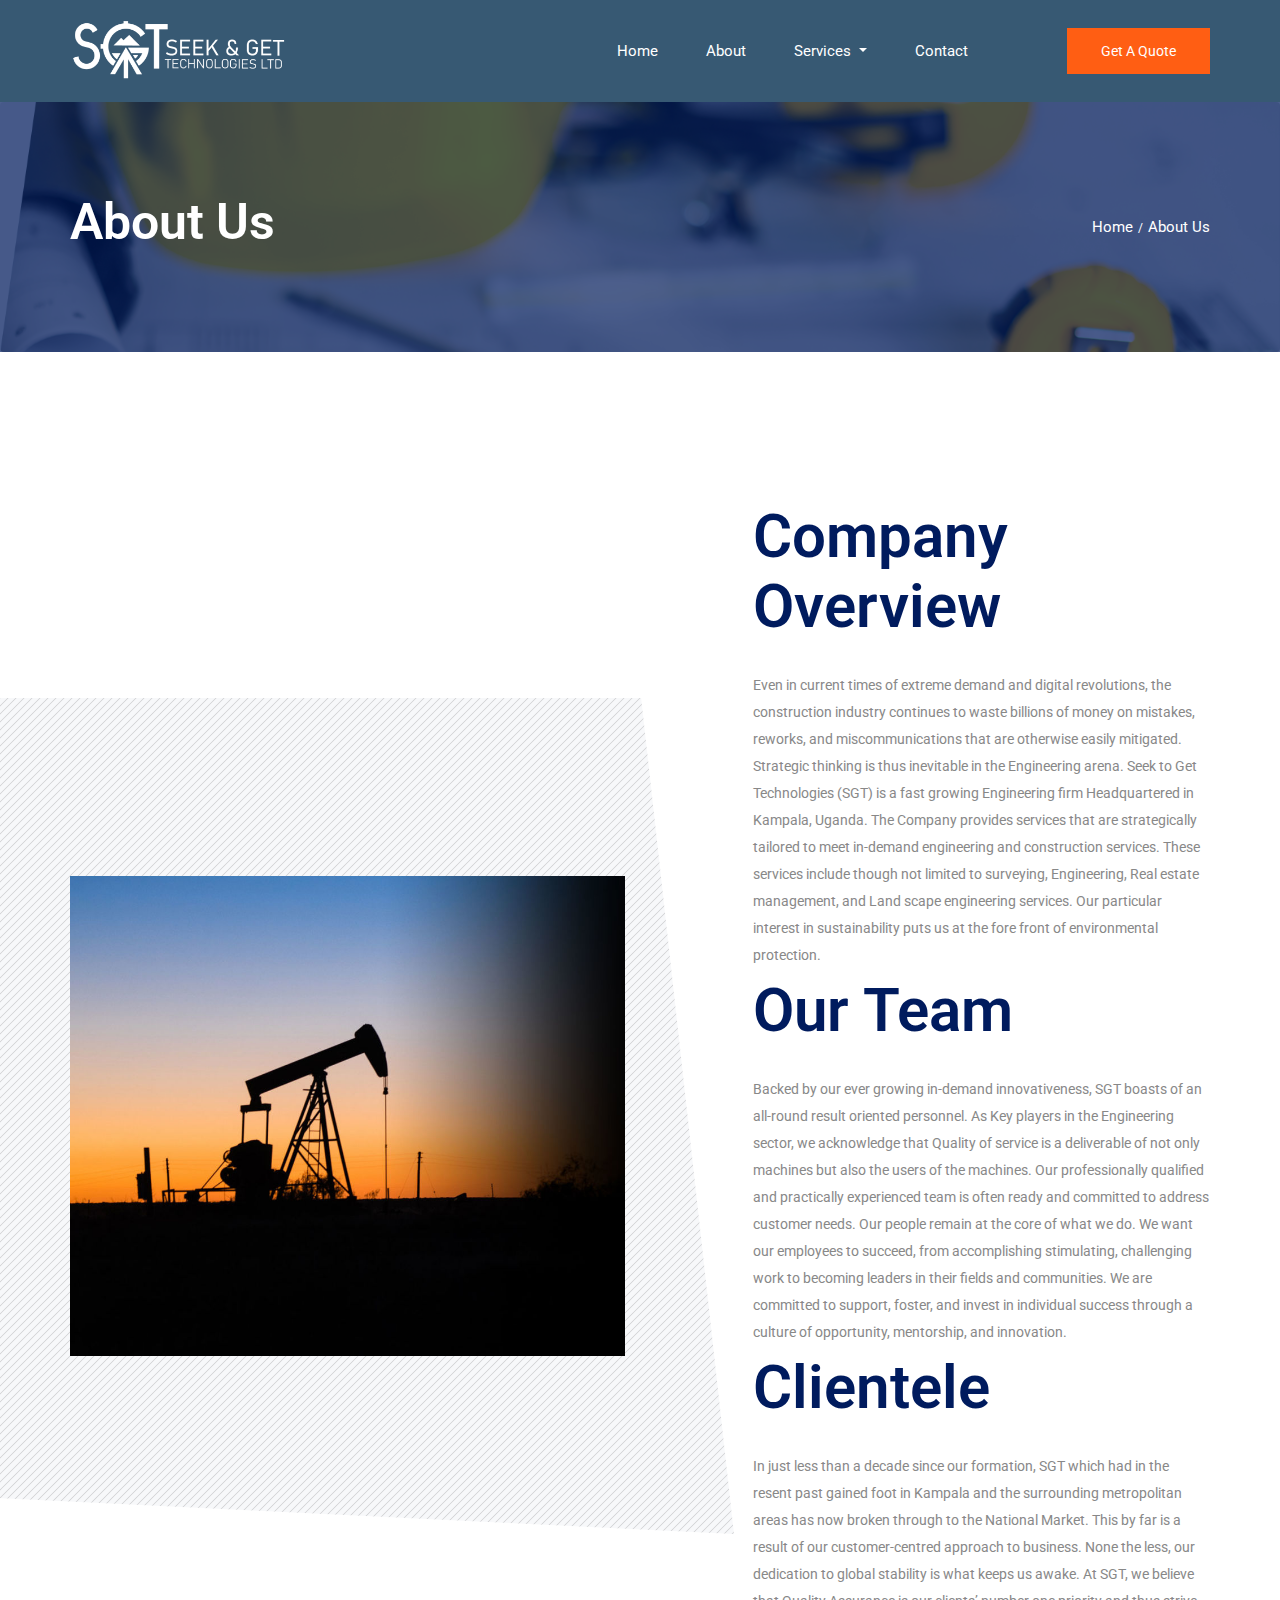
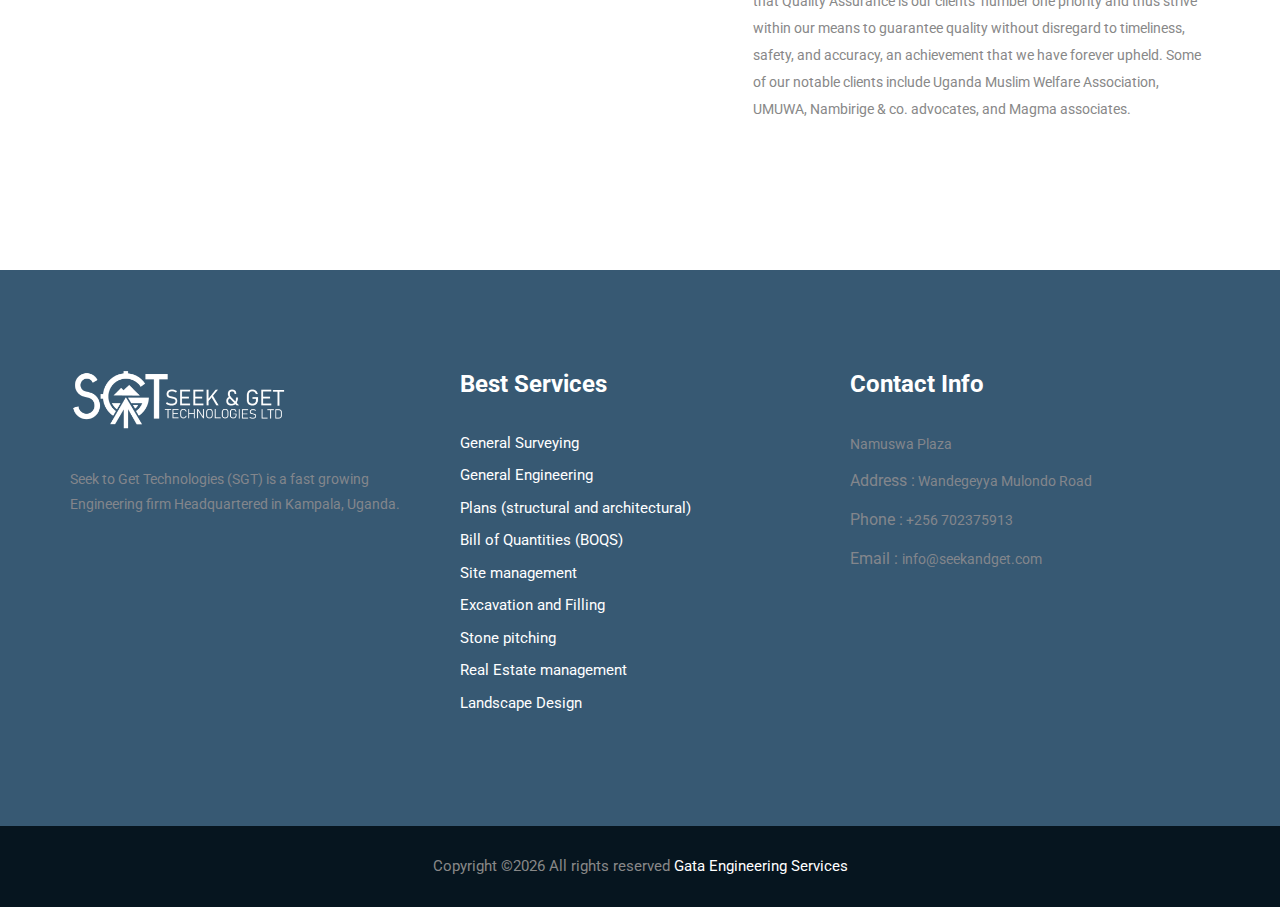
==== about.html @ b6f28614 "create sgt site" ====
<!doctype html>
<html lang="en">

<head>
    <!-- Required meta tags -->
    <meta charset="utf-8">
    <meta name="viewport" content="width=device-width, initial-scale=1, shrink-to-fit=no">
    <title>sgt</title>
    <link rel="icon" href="img/favicon.png">
    <!-- Bootstrap CSS -->
    <link rel="stylesheet" href="css/bootstrap.min.css">
    <!-- animate CSS -->
    <link rel="stylesheet" href="css/animate.css">
    <!-- owl carousel CSS -->
    <link rel="stylesheet" href="css/owl.carousel.min.css">
    <!-- themify CSS -->
    <link rel="stylesheet" href="css/themify-icons.css">
    <!-- flaticon CSS -->
    <link rel="stylesheet" href="css/flaticon.css">
    <!-- font awesome CSS -->
    <link rel="stylesheet" href="css/magnific-popup.css">
    <!-- swiper CSS -->
    <link rel="stylesheet" href="css/slick.css">
    <!-- style CSS -->
    <link rel="stylesheet" href="css/style.css">
    <link rel="stylesheet" href="css/custom.css">
</head>

<body>
     <!--::header part start::-->
     <header class="main_menu home_menu themecolor">
        <div class="container">
            <div class="row align-items-center">
                <div class="col-lg-12">
                    <nav class="navbar navbar-expand-lg navbar-light">
                        <a class="navbar-brand" href="index.html"> <img src="img/logo.png" alt="logo"> </a>
                        <button class="navbar-toggler" type="button" data-toggle="collapse"
                            data-target="#navbarSupportedContent" aria-controls="navbarSupportedContent"
                            aria-expanded="false" aria-label="Toggle navigation">
                            <span class="ti-menu"></span>
                        </button>

                        <div class="collapse navbar-collapse main-menu-item justify-content-end"
                            id="navbarSupportedContent">
                            <ul class="navbar-nav align-items-center">
                                <li class="nav-item">
                                    <a class="nav-link" href="index.html">Home</a>
                                </li>
                                <li class="nav-item">
                                    <a class="nav-link" href="about.html">About</a>
                                </li>
                                <!-- <li class="nav-item">
                                    <a class="nav-link" href="services.html">services</a>
                                </li> 
                                <li class="nav-item">
                                    <a class="nav-link" href="blog.html">Blog</a>
                                </li> -->
                                <li class="nav-item dropdown">
                                    <a class="nav-link dropdown-toggle" href="#" id="navbarDropdown" role="button" data-toggle="dropdown" aria-haspopup="true" aria-expanded="false">
                                        Services
                                    </a>
                                    <div class="dropdown-menu" aria-labelledby="navbarDropdown">
                                        <a class="dropdown-item" href="#">Surveying</a>
                                        <a class="dropdown-item" href="#">Engineering</a>
                                        <a class="dropdown-item" href="#">Plans</a>
                                        <a class="dropdown-item" href="#">Bill Of Quantities</a>
                                        <a class="dropdown-item" href="#">construction</a>
                                    </div>
                                </li>
                                <li class="nav-item">
                                    <a class="nav-link" href="contact.html">Contact</a>
                                </li>
                                <li class="d-none d-lg-block">
                                    <a class="btn_1" href="contact.html">Get a Quote</a>
                                </li>
                            </ul>
                        </div>
                    </nav>
                </div>
            </div>
        </div>
    </header>
    <!-- Header part end-->

    <!-- breadcrumb start-->
    <section class="breadcrumb breadcrumb_bg align-items-center">
        <div class="container">
            <div class="row align-items-center justify-content-between">
                <div class="col-sm-6">
                    <div class="breadcrumb_tittle text-left">
                        <h2>About Us</h2>
                    </div>
                </div>
                <div class="col-sm-6">
                    <div class="breadcrumb_content text-right">
                        <p>Home<span>/</span>About Us</p>
                    </div>
                </div>
            </div>
        </div>
    </section>
    <!-- breadcrumb start-->

    <!-- about us start-->
    <section class="about_part section_padding">
        <div class="container">
            <div class="row align-items-center justify-content-between">
                <div class="col-md-6 col-lg-6">
                    <div class="about_div_img" style="background-image: url(img/about-page-img.jpg);">
                        <!-- <img src="img/about_part_img.png" alt=""> -->
                    </div>
                </div>
                <div class="col-md-6 col-lg-5">
                    <div class="about_part_text">
                        <h2>Company Overview</h2>
                        <p>
                            Even in current times of extreme demand and digital revolutions, the construction industry continues to waste billions 
                            of money on mistakes, reworks, and miscommunications that are otherwise easily mitigated. Strategic thinking is thus inevitable in the Engineering arena. 
                    Seek to Get Technologies (SGT) is a fast growing Engineering 
                     firm Headquartered in Kampala, Uganda. The Company provides services that are strategically tailored to meet in-demand engineering and construction services. These services include though not limited to surveying, Engineering, Real estate management, and Land scape engineering services. Our particular interest in sustainability puts us at the fore front of environmental protection.

                        </p>
                        <div class="about_part_text">
                            <h2>Our Team </h2>
                            <p>
                                Backed by our ever growing in-demand innovativeness, SGT boasts of an all-round result oriented personnel. As Key players in the Engineering sector, we acknowledge that Quality of service is a deliverable of not only machines but also the users of the machines.  Our professionally qualified and practically experienced team is often ready and committed to address customer needs. 
Our people remain at the core of what we do.
 We want our employees to succeed, 
 from accomplishing stimulating, challenging work to becoming 
 leaders in their fields and communities. We are committed to support, foster, and invest in individual success through a culture of opportunity, mentorship, and innovation.
    
                            </p>
                            <h2>Clientele</h2>
                            <p>
                                In just less than a decade since our formation, 
                                SGT which had in the resent past gained foot in 
                                Kampala and the surrounding metropolitan  
                                 areas has now broken through to the National Market. This by far is a result of our customer-centred approach to business. None the less, our dedication to global stability is what keeps us awake. At SGT, we believe that Quality Assurance is our clients’ number one priority and thus strive within our means to guarantee quality without disregard to timeliness, safety, and accuracy, an achievement that we have forever upheld. Some of our notable clients include Uganda Muslim Welfare Association, UMUWA, Nambirige & co. advocates, and Magma associates. 
                            </p>
                            
                    </div>
                </div>
            </div>
        </div>
    </section>
    <!-- about us part end-->

    
    <!-- footer part start-->
    <footer class="footer-area themecolor">
        <div class="container">
            <div class="row justify-content-between">
                <div class="col-sm-6 col-md-4 col-xl-4">
                    <div class="single-footer-widget footer_1">
                        <a href="index.html"> <img src="img/logo.png" alt=""> </a>
                        <p>
                            Seek to Get Technologies (SGT) is a fast growing Engineering firm Headquartered in Kampala, Uganda.
                        </p>
                    </div>
                </div>
                <div class="col-xl-4 col-sm-6 col-md-4">
                    <div class="single-footer-widget footer_2">
                        <h4>Best Services</h4>
                        <div class="contact_info">
                            <ul>
                                <li>
                                    <a href="#">General Surveying</a>
                                </li>
                                <li>
                                    <a href="#">General Engineering</a>
                                </li>
                                <li>
                                    <a href="#">Plans (structural and architectural) </a>
                                </li>
                                <li>
                                    <a href="#">Bill of Quantities (BOQS)</a>
                                </li>
                                <li>
                                    <a href="#">Site management</a>
                                </li>
                                <li>
                                    <a href="#">Excavation and Filling</a>
                                </li>
                                <li>
                                    <a href="#">Stone pitching</a>
                                </li>
                                <li>
                                    <a href="#">Real Estate management</a>
                                </li>
                                <li>
                                    <a href="#">Landscape Design</a>
                                </li>
                            </ul>
                        </div>
                    </div>
                </div>
                <!-- <div class="col-xl-3 col-sm-6 col-md-4">
                    <div class="single-footer-widget footer_2">
                        <h4>Our Gallery</h4>
                        <div class="footer_img">
                            <a href="#"><img src="img/footer_img/footer_1.png" alt=""></a>
                            <a href="#"><img src="img/footer_img/footer_2.png" alt=""></a>
                            <a href="#"><img src="img/footer_img/footer_3.png" alt=""></a>
                            <a href="#"><img src="img/footer_img/footer_4.png" alt=""></a>
                            <a href="#"><img src="img/footer_img/footer_5.png" alt=""></a>
                            <a href="#"><img src="img/footer_img/footer_6.png" alt=""></a>
                            <a href="#"><img src="img/footer_img/footer_7.png" alt=""></a>
                            <a href="#"><img src="img/footer_img/footer_8.png" alt=""></a>
                        </div>
                    </div> -->
                <!-- </div> -->
                <div class="col-xl-4 col-sm-6 col-md-4">
                    <div class="single-footer-widget footer_2">
                        <h4>Contact info</h4>
                        <div class="contact_info"> 
                            <p>Namuswa Plaza</p>
                            <p><span> Address :</span> Wandegeyya Mulondo Road </p>
                            <p><span> Phone :</span> +256 702375913</p>
                            <p><span> Email : </span>info@seekandget.com </p>
                        </div>
                    </div>
                </div>
            </div>

        </div>
        <div class="container-fluid">
            <div class="row">
                <div class="col-lg-12">
                    <div class="copyright_part_text text-center">
                        <div class="row">
                            <div class="col-lg-12">
                                <p class="footer-text m-0"><!-- Link back to Colorlib can't be removed. Template is licensed under CC BY 3.0. -->
<!-- Copyright &copy;<script>document.write(new Date().getFullYear());</script> All rights reserved | This template is made with <i class="ti-heart" aria-hidden="true"></i> by <a href="https://colorlib.com" target="_blank">Colorlib</a> -->
Copyright &copy;<script>document.write(new Date().getFullYear());</script> All rights reserved  <a href="#" target="_blank">Gata Engineering Services</a>
                            </div>
                        </div>
                    </div>
                </div>
            </div>
        </div>
    </footer>
    <!-- footer part end-->
    <!-- jquery plugins here-->
    <script src="js/jquery-1.12.1.min.js"></script>
    <!-- popper js -->
    <script src="js/popper.min.js"></script>
    <!-- bootstrap js -->
    <script src="js/bootstrap.min.js"></script>
    <!-- easing js -->
    <script src="js/jquery.magnific-popup.js"></script>
    <!-- swiper js -->
    <script src="js/swiper.min.js"></script>
    <!-- isotope js -->
    <script src="js/isotope.pkgd.min.js"></script>
    <!-- particles js -->
    <script src="js/owl.carousel.min.js"></script>
    <script src="js/jquery.nice-select.min.js"></script>
    <!-- swiper js -->
    <script src="js/slick.min.js"></script>
    <script src="js/jquery.counterup.min.js"></script>
    <script src="js/waypoints.min.js"></script>
    <!-- custom js -->
    <script src="js/custom.js"></script>
</body>

</html>
---- css/themify-icons.css ----
@font-face {
	font-family: 'themify';
	src:url('../fonts/themify.eot?-fvbane');
	src:url('../fonts/themify.eot?#iefix-fvbane') format('embedded-opentype'),
		url('../fonts/themify.woff?-fvbane') format('woff'),
		url('../fonts/themify.ttf?-fvbane') format('truetype'),
		url('../fonts/themify.svg?-fvbane#themify') format('svg');
	font-weight: normal;
	font-style: normal;
}

[class^="ti-"], [class*=" ti-"] {
	font-family: 'themify';
	speak: none;
	font-style: normal;
	font-weight: normal;
	font-variant: normal;
	text-transform: none;
	line-height: 1;

	/* Better Font Rendering =========== */
	-webkit-font-smoothing: antialiased;
	-moz-osx-font-smoothing: grayscale;
}

.ti-wand:before {
	content: "\e600";
}
.ti-volume:before {
	content: "\e601";
}
.ti-user:before {
	content: "\e602";
}
.ti-unlock:before {
	content: "\e603";
}
.ti-unlink:before {
	content: "\e604";
}
.ti-trash:before {
	content: "\e605";
}
.ti-thought:before {
	content: "\e606";
}
.ti-target:before {
	content: "\e607";
}
.ti-tag:before {
	content: "\e608";
}
.ti-tablet:before {
	content: "\e609";
}
.ti-star:before {
	content: "\e60a";
}
.ti-spray:before {
	content: "\e60b";
}
.ti-signal:before {
	content: "\e60c";
}
.ti-shopping-cart:before {
	content: "\e60d";
}
.ti-shopping-cart-full:before {
	content: "\e60e";
}
.ti-settings:before {
	content: "\e60f";
}
.ti-search:before {
	content: "\e610";
}
.ti-zoom-in:before {
	content: "\e611";
}
.ti-zoom-out:before {
	content: "\e612";
}
.ti-cut:before {
	content: "\e613";
}
.ti-ruler:before {
	content: "\e614";
}
.ti-ruler-pencil:before {
	content: "\e615";
}
.ti-ruler-alt:before {
	content: "\e616";
}
.ti-bookmark:before {
	content: "\e617";
}
.ti-bookmark-alt:before {
	content: "\e618";
}
.ti-reload:before {
	content: "\e619";
}
.ti-plus:before {
	content: "\e61a";
}
.ti-pin:before {
	content: "\e61b";
}
.ti-pencil:before {
	content: "\e61c";
}
.ti-pencil-alt:before {
	content: "\e61d";
}
.ti-paint-roller:before {
	content: "\e61e";
}
.ti-paint-bucket:before {
	content: "\e61f";
}
.ti-na:before {
	content: "\e620";
}
.ti-mobile:before {
	content: "\e621";
}
.ti-minus:before {
	content: "\e622";
}
.ti-medall:before {
	content: "\e623";
}
.ti-medall-alt:before {
	content: "\e624";
}
.ti-marker:before {
	content: "\e625";
}
.ti-marker-alt:before {
	content: "\e626";
}
.ti-arrow-up:before {
	content: "\e627";
}
.ti-arrow-right:before {
	content: "\e628";
}
.ti-arrow-left:before {
	content: "\e629";
}
.ti-arrow-down:before {
	content: "\e62a";
}
.ti-lock:before {
	content: "\e62b";
}
.ti-location-arrow:before {
	content: "\e62c";
}
.ti-link:before {
	content: "\e62d";
}
.ti-layout:before {
	content: "\e62e";
}
.ti-layers:before {
	content: "\e62f";
}
.ti-layers-alt:before {
	content: "\e630";
}
.ti-key:before {
	content: "\e631";
}
.ti-import:before {
	content: "\e632";
}
.ti-image:before {
	content: "\e633";
}
.ti-heart:before {
	content: "\e634";
}
.ti-heart-broken:before {
	content: "\e635";
}
.ti-hand-stop:before {
	content: "\e636";
}
.ti-hand-open:before {
	content: "\e637";
}
.ti-hand-drag:before {
	content: "\e638";
}
.ti-folder:before {
	content: "\e639";
}
.ti-flag:before {
	content: "\e63a";
}
.ti-flag-alt:before {
	content: "\e63b";
}
.ti-flag-alt-2:before {
	content: "\e63c";
}
.ti-eye:before {
	content: "\e63d";
}
.ti-export:before {
	content: "\e63e";
}
.ti-exchange-vertical:before {
	content: "\e63f";
}
.ti-desktop:before {
	content: "\e640";
}
.ti-cup:before {
	content: "\e641";
}
.ti-crown:before {
	content: "\e642";
}
.ti-comments:before {
	content: "\e643";
}
.ti-comment:before {
	content: "\e644";
}
.ti-comment-alt:before {
	content: "\e645";
}
.ti-close:before {
	content: "\e646";
}
.ti-clip:before {
	content: "\e647";
}
.ti-angle-up:before {
	content: "\e648";
}
.ti-angle-right:before {
	content: "\e649";
}
.ti-angle-left:before {
	content: "\e64a";
}
.ti-angle-down:before {
	content: "\e64b";
}
.ti-check:before {
	content: "\e64c";
}
.ti-check-box:before {
	content: "\e64d";
}
.ti-camera:before {
	content: "\e64e";
}
.ti-announcement:before {
	content: "\e64f";
}
.ti-brush:before {
	content: "\e650";
}
.ti-briefcase:before {
	content: "\e651";
}
.ti-bolt:before {
	content: "\e652";
}
.ti-bolt-alt:before {
	content: "\e653";
}
.ti-blackboard:before {
	content: "\e654";
}
.ti-bag:before {
	content: "\e655";
}
.ti-move:before {
	content: "\e656";
}
.ti-arrows-vertical:before {
	content: "\e657";
}
.ti-arrows-horizontal:before {
	content: "\e658";
}
.ti-fullscreen:before {
	content: "\e659";
}
.ti-arrow-top-right:before {
	content: "\e65a";
}
.ti-arrow-top-left:before {
	content: "\e65b";
}
.ti-arrow-circle-up:before {
	content: "\e65c";
}
.ti-arrow-circle-right:before {
	content: "\e65d";
}
.ti-arrow-circle-left:before {
	content: "\e65e";
}
.ti-arrow-circle-down:before {
	content: "\e65f";
}
.ti-angle-double-up:before {
	content: "\e660";
}
.ti-angle-double-right:before {
	content: "\e661";
}
.ti-angle-double-left:before {
	content: "\e662";
}
.ti-angle-double-down:before {
	content: "\e663";
}
.ti-zip:before {
	content: "\e664";
}
.ti-world:before {
	content: "\e665";
}
.ti-wheelchair:before {
	content: "\e666";
}
.ti-view-list:before {
	content: "\e667";
}
.ti-view-list-alt:before {
	content: "\e668";
}
.ti-view-grid:before {
	content: "\e669";
}
.ti-uppercase:before {
	content: "\e66a";
}
.ti-upload:before {
	content: "\e66b";
}
.ti-underline:before {
	content: "\e66c";
}
.ti-truck:before {
	content: "\e66d";
}
.ti-timer:before {
	content: "\e66e";
}
.ti-ticket:before {
	content: "\e66f";
}
.ti-thumb-up:before {
	content: "\e670";
}
.ti-thumb-down:before {
	content: "\e671";
}
.ti-text:before {
	content: "\e672";
}
.ti-stats-up:before {
	content: "\e673";
}
.ti-stats-down:before {
	content: "\e674";
}
.ti-split-v:before {
	content: "\e675";
}
.ti-split-h:before {
	content: "\e676";
}
.ti-smallcap:before {
	content: "\e677";
}
.ti-shine:before {
	content: "\e678";
}
.ti-shift-right:before {
	content: "\e679";
}
.ti-shift-left:before {
	content: "\e67a";
}
.ti-shield:before {
	content: "\e67b";
}
.ti-notepad:before {
	content: "\e67c";
}
.ti-server:before {
	content: "\e67d";
}
.ti-quote-right:before {
	content: "\e67e";
}
.ti-quote-left:before {
	content: "\e67f";
}
.ti-pulse:before {
	content: "\e680";
}
.ti-printer:before {
	content: "\e681";
}
.ti-power-off:before {
	content: "\e682";
}
.ti-plug:before {
	content: "\e683";
}
.ti-pie-chart:before {
	content: "\e684";
}
.ti-paragraph:before {
	content: "\e685";
}
.ti-panel:before {
	content: "\e686";
}
.ti-package:before {
	content: "\e687";
}
.ti-music:before {
	content: "\e688";
}
.ti-music-alt:before {
	content: "\e689";
}
.ti-mouse:before {
	content: "\e68a";
}
.ti-mouse-alt:before {
	content: "\e68b";
}
.ti-money:before {
	content: "\e68c";
}
.ti-microphone:before {
	content: "\e68d";
}
.ti-menu:before {
	content: "\e68e";
}
.ti-menu-alt:before {
	content: "\e68f";
}
.ti-map:before {
	content: "\e690";
}
.ti-map-alt:before {
	content: "\e691";
}
.ti-loop:before {
	content: "\e692";
}
.ti-location-pin:before {
	content: "\e693";
}
.ti-list:before {
	content: "\e694";
}
.ti-light-bulb:before {
	content: "\e695";
}
.ti-Italic:before {
	content: "\e696";
}
.ti-info:before {
	content: "\e697";
}
.ti-infinite:before {
	content: "\e698";
}
.ti-id-badge:before {
	content: "\e699";
}
.ti-hummer:before {
	content: "\e69a";
}
.ti-home:before {
	content: "\e69b";
}
.ti-help:before {
	content: "\e69c";
}
.ti-headphone:before {
	content: "\e69d";
}
.ti-harddrives:before {
	content: "\e69e";
}
.ti-harddrive:before {
	content: "\e69f";
}
.ti-gift:before {
	content: "\e6a0";
}
.ti-game:before {
	content: "\e6a1";
}
.ti-filter:before {
	content: "\e6a2";
}
.ti-files:before {
	content: "\e6a3";
}
.ti-file:before {
	content: "\e6a4";
}
.ti-eraser:before {
	content: "\e6a5";
}
.ti-envelope:before {
	content: "\e6a6";
}
.ti-download:before {
	content: "\e6a7";
}
.ti-direction:before {
	content: "\e6a8";
}
.ti-direction-alt:before {
	content: "\e6a9";
}
.ti-dashboard:before {
	content: "\e6aa";
}
.ti-control-stop:before {
	content: "\e6ab";
}
.ti-control-shuffle:before {
	content: "\e6ac";
}
.ti-control-play:before {
	content: "\e6ad";
}
.ti-control-pause:before {
	content: "\e6ae";
}
.ti-control-forward:before {
	content: "\e6af";
}
.ti-control-backward:before {
	content: "\e6b0";
}
.ti-cloud:before {
	content: "\e6b1";
}
.ti-cloud-up:before {
	content: "\e6b2";
}
.ti-cloud-down:before {
	content: "\e6b3";
}
.ti-clipboard:before {
	content: "\e6b4";
}
.ti-car:before {
	content: "\e6b5";
}
.ti-calendar:before {
	content: "\e6b6";
}
.ti-book:before {
	content: "\e6b7";
}
.ti-bell:before {
	content: "\e6b8";
}
.ti-basketball:before {
	content: "\e6b9";
}
.ti-bar-chart:before {
	content: "\e6ba";
}
.ti-bar-chart-alt:before {
	content: "\e6bb";
}
.ti-back-right:before {
	content: "\e6bc";
}
.ti-back-left:before {
	content: "\e6bd";
}
.ti-arrows-corner:before {
	content: "\e6be";
}
.ti-archive:before {
	content: "\e6bf";
}
.ti-anchor:before {
	content: "\e6c0";
}
.ti-align-right:before {
	content: "\e6c1";
}
.ti-align-left:before {
	content: "\e6c2";
}
.ti-align-justify:before {
	content: "\e6c3";
}
.ti-align-center:before {
	content: "\e6c4";
}
.ti-alert:before {
	content: "\e6c5";
}
.ti-alarm-clock:before {
	content: "\e6c6";
}
.ti-agenda:before {
	content: "\e6c7";
}
.ti-write:before {
	content: "\e6c8";
}
.ti-window:before {
	content: "\e6c9";
}
.ti-widgetized:before {
	content: "\e6ca";
}
.ti-widget:before {
	content: "\e6cb";
}
.ti-widget-alt:before {
	content: "\e6cc";
}
.ti-wallet:before {
	content: "\e6cd";
}
.ti-video-clapper:before {
	content: "\e6ce";
}
.ti-video-camera:before {
	content: "\e6cf";
}
.ti-vector:before {
	content: "\e6d0";
}
.ti-themify-logo:before {
	content: "\e6d1";
}
.ti-themify-favicon:before {
	content: "\e6d2";
}
.ti-themify-favicon-alt:before {
	content: "\e6d3";
}
.ti-support:before {
	content: "\e6d4";
}
.ti-stamp:before {
	content: "\e6d5";
}
.ti-split-v-alt:before {
	content: "\e6d6";
}
.ti-slice:before {
	content: "\e6d7";
}
.ti-shortcode:before {
	content: "\e6d8";
}
.ti-shift-right-alt:before {
	content: "\e6d9";
}
.ti-shift-left-alt:before {
	content: "\e6da";
}
.ti-ruler-alt-2:before {
	content: "\e6db";
}
.ti-receipt:before {
	content: "\e6dc";
}
.ti-pin2:before {
	content: "\e6dd";
}
.ti-pin-alt:before {
	content: "\e6de";
}
.ti-pencil-alt2:before {
	content: "\e6df";
}
.ti-palette:before {
	content: "\e6e0";
}
.ti-more:before {
	content: "\e6e1";
}
.ti-more-alt:before {
	content: "\e6e2";
}
.ti-microphone-alt:before {
	content: "\e6e3";
}
.ti-magnet:before {
	content: "\e6e4";
}
.ti-line-double:before {
	content: "\e6e5";
}
.ti-line-dotted:before {
	content: "\e6e6";
}
.ti-line-dashed:before {
	content: "\e6e7";
}
.ti-layout-width-full:before {
	content: "\e6e8";
}
.ti-layout-width-default:before {
	content: "\e6e9";
}
.ti-layout-width-default-alt:before {
	content: "\e6ea";
}
.ti-layout-tab:before {
	content: "\e6eb";
}
.ti-layout-tab-window:before {
	content: "\e6ec";
}
.ti-layout-tab-v:before {
	content: "\e6ed";
}
.ti-layout-tab-min:before {
	content: "\e6ee";
}
.ti-layout-slider:before {
	content: "\e6ef";
}
.ti-layout-slider-alt:before {
	content: "\e6f0";
}
.ti-layout-sidebar-right:before {
	content: "\e6f1";
}
.ti-layout-sidebar-none:before {
	content: "\e6f2";
}
.ti-layout-sidebar-left:before {
	content: "\e6f3";
}
.ti-layout-placeholder:before {
	content: "\e6f4";
}
.ti-layout-menu:before {
	content: "\e6f5";
}
.ti-layout-menu-v:before {
	content: "\e6f6";
}
.ti-layout-menu-separated:before {
	content: "\e6f7";
}
.ti-layout-menu-full:before {
	content: "\e6f8";
}
.ti-layout-media-right-alt:before {
	content: "\e6f9";
}
.ti-layout-media-right:before {
	content: "\e6fa";
}
.ti-layout-media-overlay:before {
	content: "\e6fb";
}
.ti-layout-media-overlay-alt:before {
	content: "\e6fc";
}
.ti-layout-media-overlay-alt-2:before {
	content: "\e6fd";
}
.ti-layout-media-left-alt:before {
	content: "\e6fe";
}
.ti-layout-media-left:before {
	content: "\e6ff";
}
.ti-layout-media-center-alt:before {
	content: "\e700";
}
.ti-layout-media-center:before {
	content: "\e701";
}
.ti-layout-list-thumb:before {
	content: "\e702";
}
.ti-layout-list-thumb-alt:before {
	content: "\e703";
}
.ti-layout-list-post:before {
	content: "\e704";
}
.ti-layout-list-large-image:before {
	content: "\e705";
}
.ti-layout-line-solid:before {
	content: "\e706";
}
.ti-layout-grid4:before {
	content: "\e707";
}
.ti-layout-grid3:before {
	content: "\e708";
}
.ti-layout-grid2:before {
	content: "\e709";
}
.ti-layout-grid2-thumb:before {
	content: "\e70a";
}
.ti-layout-cta-right:before {
	content: "\e70b";
}
.ti-layout-cta-left:before {
	content: "\e70c";
}
.ti-layout-cta-center:before {
	content: "\e70d";
}
.ti-layout-cta-btn-right:before {
	content: "\e70e";
}
.ti-layout-cta-btn-left:before {
	content: "\e70f";
}
.ti-layout-column4:before {
	content: "\e710";
}
.ti-layout-column3:before {
	content: "\e711";
}
.ti-layout-column2:before {
	content: "\e712";
}
.ti-layout-accordion-separated:before {
	content: "\e713";
}
.ti-layout-accordion-merged:before {
	content: "\e714";
}
.ti-layout-accordion-list:before {
	content: "\e715";
}
.ti-ink-pen:before {
	content: "\e716";
}
.ti-info-alt:before {
	content: "\e717";
}
.ti-help-alt:before {
	content: "\e718";
}
.ti-headphone-alt:before {
	content: "\e719";
}
.ti-hand-point-up:before {
	content: "\e71a";
}
.ti-hand-point-right:before {
	content: "\e71b";
}
.ti-hand-point-left:before {
	content: "\e71c";
}
.ti-hand-point-down:before {
	content: "\e71d";
}
.ti-gallery:before {
	content: "\e71e";
}
.ti-face-smile:before {
	content: "\e71f";
}
.ti-face-sad:before {
	content: "\e720";
}
.ti-credit-card:before {
	content: "\e721";
}
.ti-control-skip-forward:before {
	content: "\e722";
}
.ti-control-skip-backward:before {
	content: "\e723";
}
.ti-control-record:before {
	content: "\e724";
}
.ti-control-eject:before {
	content: "\e725";
}
.ti-comments-smiley:before {
	content: "\e726";
}
.ti-brush-alt:before {
	content: "\e727";
}
.ti-youtube:before {
	content: "\e728";
}
.ti-vimeo:before {
	content: "\e729";
}
.ti-twitter:before {
	content: "\e72a";
}
.ti-time:before {
	content: "\e72b";
}
.ti-tumblr:before {
	content: "\e72c";
}
.ti-skype:before {
	content: "\e72d";
}
.ti-share:before {
	content: "\e72e";
}
.ti-share-alt:before {
	content: "\e72f";
}
.ti-rocket:before {
	content: "\e730";
}
.ti-pinterest:before {
	content: "\e731";
}
.ti-new-window:before {
	content: "\e732";
}
.ti-microsoft:before {
	content: "\e733";
}
.ti-list-ol:before {
	content: "\e734";
}
.ti-linkedin:before {
	content: "\e735";
}
.ti-layout-sidebar-2:before {
	content: "\e736";
}
.ti-layout-grid4-alt:before {
	content: "\e737";
}
.ti-layout-grid3-alt:before {
	content: "\e738";
}
.ti-layout-grid2-alt:before {
	content: "\e739";
}
.ti-layout-column4-alt:before {
	content: "\e73a";
}
.ti-layout-column3-alt:before {
	content: "\e73b";
}
.ti-layout-column2-alt:before {
	content: "\e73c";
}
.ti-instagram:before {
	content: "\e73d";
}
.ti-google:before {
	content: "\e73e";
}
.ti-github:before {
	content: "\e73f";
}
.ti-flickr:before {
	content: "\e740";
}
.ti-facebook:before {
	content: "\e741";
}
.ti-dropbox:before {
	content: "\e742";
}
.ti-dribbble:before {
	content: "\e743";
}
.ti-apple:before {
	content: "\e744";
}
.ti-android:before {
	content: "\e745";
}
.ti-save:before {
	content: "\e746";
}
.ti-save-alt:before {
	content: "\e747";
}
.ti-yahoo:before {
	content: "\e748";
}
.ti-wordpress:before {
	content: "\e749";
}
.ti-vimeo-alt:before {
	content: "\e74a";
}
.ti-twitter-alt:before {
	content: "\e74b";
}
.ti-tumblr-alt:before {
	content: "\e74c";
}
.ti-trello:before {
	content: "\e74d";
}
.ti-stack-overflow:before {
	content: "\e74e";
}
.ti-soundcloud:before {
	content: "\e74f";
}
.ti-sharethis:before {
	content: "\e750";
}
.ti-sharethis-alt:before {
	content: "\e751";
}
.ti-reddit:before {
	content: "\e752";
}
.ti-pinterest-alt:before {
	content: "\e753";
}
.ti-microsoft-alt:before {
	content: "\e754";
}
.ti-linux:before {
	content: "\e755";
}
.ti-jsfiddle:before {
	content: "\e756";
}
.ti-joomla:before {
	content: "\e757";
}
.ti-html5:before {
	content: "\e758";
}
.ti-flickr-alt:before {
	content: "\e759";
}
.ti-email:before {
	content: "\e75a";
}
.ti-drupal:before {
	content: "\e75b";
}
.ti-dropbox-alt:before {
	content: "\e75c";
}
.ti-css3:before {
	content: "\e75d";
}
.ti-rss:before {
	content: "\e75e";
}
.ti-rss-alt:before {
	content: "\e75f";
}
---- css/flaticon.css ----
/*
  	Flaticon icon font: Flaticon
  	Creation date: 14/07/2019 12:16
  	*/

@font-face {
  font-family: "Flaticon";
  src: url("../fonts/Flaticon.eot");
  src: url("../fonts/Flaticon.eot?#iefix") format("embedded-opentype"),
       url("../fonts/Flaticon.woff2") format("woff2"),
       url("../fonts/Flaticon.woff") format("woff"),
       url("../fonts/Flaticon.ttf") format("truetype"),
       url("../fonts/Flaticon.svg#Flaticon") format("svg");
  font-weight: normal;
  font-style: normal;
}

@media screen and (-webkit-min-device-pixel-ratio:0) {
  @font-face {
    font-family: "Flaticon";
    src: url("./Flaticon.svg#Flaticon") format("svg");
  }
}

[class^="flaticon-"]:before, [class*=" flaticon-"]:before,
[class^="flaticon-"]:after, [class*=" flaticon-"]:after {   
  font-family: Flaticon;
  font-style: normal;
}

.flaticon-drop:before { content: "\f100"; }
.flaticon-ui:before { content: "\f101"; }
.flaticon-left-arrow:before { content: "\f102"; }
.flaticon-arrow-pointing-to-right:before { content: "\f103"; }
---- css/style.css ----
/**************** extend css start ****************/
@import url("https://fonts.googleapis.com/css?family=Open+Sans:800|Poppins:300,400,500,600,700,800|Roboto:300,400,500");
.btn_2:hover {
  background-image: linear-gradient(to left, #ee390f 0%, #f9b700 51%, #ee390f 100%);
}

/**************** extend css start ****************/
/**************** common css start ****************/
body {
  font-family: "Roboto", sans-serif;
  padding: 0;
  margin: 0;
  font-size: 14px;
}

.message_submit_form:focus {
  outline: none;
}

input:hover, input:focus {
  outline: none !important;
}

.gray_bg {
  background-color: #111010;
}

.section_padding {
  padding: 140px 0px;
}

@media only screen and (min-width: 992px) and (max-width: 1200px) {
  .section_padding {
    padding: 80px 0px;
  }
}

@media only screen and (min-width: 768px) and (max-width: 991px) {
  .section_padding {
    padding: 70px 0px;
  }
}

@media (max-width: 576px) {
  .section_padding {
    padding: 70px 0px;
  }
}

@media only screen and (min-width: 576px) and (max-width: 767px) {
  .section_padding {
    padding: 70px 0px;
  }
}

.single_padding_top {
  padding-top: 140px !important;
}

@media only screen and (min-width: 992px) and (max-width: 1200px) {
  .single_padding_top {
    padding-top: 70px !important;
  }
}

@media only screen and (min-width: 768px) and (max-width: 991px) {
  .single_padding_top {
    padding-top: 70px !important;
  }
}

@media (max-width: 576px) {
  .single_padding_top {
    padding-top: 70px !important;
  }
}

@media only screen and (min-width: 576px) and (max-width: 767px) {
  .single_padding_top {
    padding-top: 80px !important;
  }
}

.padding_top {
  padding-top: 140px;
}

@media only screen and (min-width: 992px) and (max-width: 1200px) {
  .padding_top {
    padding-top: 80px;
  }
}

@media only screen and (min-width: 768px) and (max-width: 991px) {
  .padding_top {
    padding-top: 70px;
  }
}

@media (max-width: 576px) {
  .padding_top {
    padding-top: 70px;
  }
}

@media only screen and (min-width: 576px) and (max-width: 767px) {
  .padding_top {
    padding-top: 70px;
  }
}

.padding_bottom {
  padding-bottom: 140px;
}

@media only screen and (min-width: 992px) and (max-width: 1200px) {
  .padding_bottom {
    padding-bottom: 80px;
  }
}

@media (max-width: 991px) {
  .padding_bottom {
    padding-bottom: 70px;
  }
}

.margin_bottom {
  margin-bottom: 140px;
}

@media only screen and (min-width: 992px) and (max-width: 1200px) {
  .margin_bottom {
    margin-bottom: 80px;
  }
}

@media (max-width: 991px) {
  .margin_bottom {
    margin-bottom: 70px;
  }
}

a {
  text-decoration: none;
  transition: 0.5s;
}

a:hover {
  outline: none;
  text-decoration: none;
}

h1, h2, h3, h4, h5, h6 {
  color: #001b5e;
  font-family: "Roboto", sans-serif;
}

p {
  color: #83868c;
  font-family: "Roboto", sans-serif;
  line-height: 1.929;
  font-size: 14px;
  margin-bottom: 0px;
  color: #888888;
}

h2 {
  font-size: 44px;
  line-height: 28px;
  color: #001b5e;
  font-weight: 600;
  line-height: 1.222;
}

@media (max-width: 576px) {
  h2 {
    font-size: 22px;
    line-height: 25px;
  }
}

@media only screen and (min-width: 576px) and (max-width: 767px) {
  h2 {
    font-size: 24px;
    line-height: 25px;
  }
}

h3 {
  font-size: 24px;
  line-height: 25px;
}

@media (max-width: 576px) {
  h3 {
    font-size: 20px;
  }
}

h5 {
  font-size: 18px;
  line-height: 22px;
}

img {
  max-width: 100%;
}

.banner_div_img {
  height: 30rem;
  width: 100%;
  background-image: url(../img/header-img.jpg);
  background-repeat: no-repeat;
  background-size: cover;
}

@media (max-width: 991px) {
  .banner_div_img {
    height: 15rem;
  }
}

@media only screen and (min-width: 992px) and (max-width: 1200px) {
  .banner_div_img {
    height: 15rem;
  }
}

@media only screen and (min-width: 576px) and (max-width: 767px) {
  .banner_div_img {
    height: 15rem;
  }
}

.about_div_img {
  height: 30rem;
  width: 100%;
  background-image: url(../img/about-img.png);
  background-repeat: no-repeat;
  background-size: cover;
}

@media (max-width: 991px) {
  .about_div_img {
    height: 15rem;
  }
}

@media only screen and (min-width: 992px) and (max-width: 1200px) {
  .about_div_img {
    height: 15rem;
  }
}

@media only screen and (min-width: 576px) and (max-width: 767px) {
  .about_div_img {
    height: 15rem;
  }
}

.exp_div_img {
  height: 30rem;
  width: 100%;
  background-image: url(../img/project_1.jpg);
  background-repeat: no-repeat;
  background-size: cover;
}

@media (max-width: 991px) {
  .exp_div_img {
    height: 15rem;
  }
}

@media only screen and (min-width: 992px) and (max-width: 1200px) {
  .exp_div_img {
    height: 15rem;
  }
}

@media only screen and (min-width: 576px) and (max-width: 767px) {
  .exp_div_img {
    height: 15rem;
  }
}

.project_div1_img {
  height: 15rem;
  width: 100%;
  background-image: url(../img/project_2.jpg);
  background-repeat: no-repeat;
  background-size: cover;
}

.project_div2_img {
  height: 15rem;
  width: 100%;
  background-image: url(../img/project_3.jpg);
  background-repeat: no-repeat;
  background-size: cover;
}

.project_div3_img {
  height: 15rem;
  width: 100%;
  background-image: url(../img/project_1.jpg);
  background-repeat: no-repeat;
  background-size: cover;
}

a:focus, .button:focus, button:focus, .btn:focus {
  text-decoration: none;
  outline: none;
  box-shadow: none;
  transition: 1s;
}

.section_tittle {
  margin-bottom: 80px;
}

@media (max-width: 576px) {
  .section_tittle {
    margin-bottom: 50px;
  }
}

@media only screen and (min-width: 576px) and (max-width: 767px) {
  .section_tittle {
    margin-bottom: 50px;
  }
}

@media only screen and (min-width: 768px) and (max-width: 991px) {
  .section_tittle {
    font-size: 50px;
  }
}

@media only screen and (min-width: 992px) and (max-width: 1200px) {
  .section_tittle {
    margin-bottom: 50px;
  }
}

.section_tittle h2 {
  font-size: 60px;
  color: #001b5e;
  line-height: 70px;
  font-weight: 700;
  text-transform: uppercase;
}

@media (max-width: 576px) {
  .section_tittle h2 {
    font-size: 25px;
    line-height: 35px;
  }
}

@media only screen and (min-width: 576px) and (max-width: 767px) {
  .section_tittle h2 {
    font-size: 25px;
    line-height: 35px;
  }
}

@media only screen and (min-width: 768px) and (max-width: 991px) {
  .section_tittle h2 {
    font-size: 30px;
    line-height: 40px;
  }
}

@media only screen and (min-width: 992px) and (max-width: 1200px) {
  .section_tittle h2 {
    font-size: 35px;
    line-height: 40px;
  }
}

.section_tittle p {
  color: #556172;
  font-weight: 500;
  text-transform: uppercase;
  line-height: 11px;
  margin-bottom: 26px;
}

@media (max-width: 576px) {
  .section_tittle p {
    margin-bottom: 10px;
  }
}

@media only screen and (min-width: 576px) and (max-width: 767px) {
  .section_tittle p {
    margin-bottom: 10px;
  }
}

@media only screen and (min-width: 768px) and (max-width: 991px) {
  .section_tittle p {
    margin-bottom: 10px;
  }
}

@media only screen and (min-width: 992px) and (max-width: 1200px) {
  .section_tittle p {
    margin-bottom: 10px;
  }
}

ul {
  list-style: none;
  margin: 0;
  padding: 0;
}

.mb_110 {
  margin-bottom: 110px;
}

@media (max-width: 576px) {
  .mb_110 {
    margin-bottom: 220px;
  }
}

.mt_130 {
  margin-top: 130px;
}

@media (max-width: 576px) {
  .mt_130 {
    margin-top: 70px;
  }
}

@media only screen and (min-width: 576px) and (max-width: 767px) {
  .mt_130 {
    margin-top: 70px;
  }
}

@media only screen and (min-width: 768px) and (max-width: 991px) {
  .mt_130 {
    margin-top: 70px;
  }
}

@media only screen and (min-width: 992px) and (max-width: 1200px) {
  .mt_130 {
    margin-top: 70px;
  }
}

.mb_130 {
  margin-bottom: 130px;
}

@media (max-width: 576px) {
  .mb_130 {
    margin-bottom: 70px;
  }
}

@media only screen and (min-width: 576px) and (max-width: 767px) {
  .mb_130 {
    margin-bottom: 70px;
  }
}

@media only screen and (min-width: 768px) and (max-width: 991px) {
  .mb_130 {
    margin-bottom: 70px;
  }
}

@media only screen and (min-width: 992px) and (max-width: 1200px) {
  .mb_130 {
    margin-bottom: 70px;
  }
}

.padding_less_40 {
  margin-bottom: -50px;
}

.z_index {
  z-index: 9 !important;
  position: relative;
}

@media only screen and (min-width: 1200px) and (max-width: 3640px) {
  .container {
    max-width: 1170px;
  }
}

@media (max-width: 1200px) {
  [class*="hero-ani-"] {
    display: none !important;
  }
}

/**************** common css end ****************/
/* Main Button Area css
============================================================================================ */
.submit_btn {
  width: auto;
  display: inline-block;
  background: #fff;
  padding: 0px 50px;
  color: #fff;
  font-size: 13px;
  font-weight: 500;
  line-height: 50px;
  border-radius: 5px;
  outline: none !important;
  box-shadow: none !important;
  text-align: center;
  border: 1px solid #edeff2;
  cursor: pointer;
  transition: 0.5s;
}

.submit_btn:hover {
  background: transparent;
}

.btn_1 {
  display: inline-block;
  padding: 13.5px 45px;
  background-color: #ff5e13;
  font-size: 14px;
  color: #fff;
  transition: 0.5s;
  text-transform: capitalize;
  border: 1px solid transparent;
}

.btn_1:hover {
  color: #fff !important;
  background-color: #001b5e;
}

@media (max-width: 576px) {
  .btn_1 {
    padding: 10px 30px;
    margin-top: 25px;
  }
}

@media only screen and (min-width: 576px) and (max-width: 767px) {
  .btn_1 {
    padding: 10px 30px;
    margin-top: 30px;
  }
}

@media only screen and (min-width: 768px) and (max-width: 991px) {
  .btn_1 {
    padding: 10px 30px;
    margin-top: 30px;
  }
}

.btn_2 {
  display: inline-block;
  padding: 13px 39px;
  background-color: transparent;
  border: 1px solid #0c2e60;
  color: #0c2e60;
  font-size: 14px;
  transition: all .4s ease-in-out;
  text-transform: capitalize;
  background-size: 200% auto;
  font-size: 15px;
  font-weight: 500;
}

.btn_2:hover {
  color: #fff !important;
  background-position: right center;
  border: 1px solid transparent;
}

@media (max-width: 576px) {
  .btn_2 {
    padding: 14px 30px;
    margin-top: 25px;
  }
}

@media only screen and (min-width: 576px) and (max-width: 767px) {
  .btn_2 {
    padding: 14px 30px;
    margin-top: 30px;
  }
}

@media only screen and (min-width: 768px) and (max-width: 991px) {
  .btn_2 {
    padding: 14px 30px;
    margin-top: 30px;
  }
}

.btn_3 {
  color: #001b5e;
  text-transform: capitalize;
  font-size: 14px;
  position: relative;
  display: inline-block;
  transition: 0.5s;
}

.btn_3:after {
  position: absolute;
  content: "";
  left: 0;
  bottom: -8px;
  width: 100%;
  height: 2px;
  background-color: #e8e9eb;
  transition: 0.5s;
}

.btn_3:hover {
  color: #ff5e13;
}

.btn_3:hover:after {
  left: 15px;
  background-color: #ff5e13;
}

.btn_4 {
  background-color: #ff5e13;
  padding: 3.5px 21px;
  background: #ff663b;
  text-transform: capitalize;
  display: inline-block;
  border: 2px solid transparent;
  transition: 0.5s;
  color: #fff;
}

.btn_4:hover {
  background: rgba(255, 102, 59, 0.8);
  color: #fff;
}

/*=================== custom button rule start ====================*/
.button {
  display: inline-block;
  border: 1px solid transparent;
  font-size: 15px;
  font-weight: 500;
  padding: 12px 54px;
  border-radius: 4px;
  color: #fff;
  border: 1px solid #edeff2;
  text-transform: uppercase;
  background-color: #ff5e13;
  cursor: pointer;
  transition: 0.5s;
}

@media (max-width: 767px) {
  .button {
    font-size: 13px;
    padding: 9px 24px;
  }
}

.button:hover {
  color: #fff;
}

.button-link {
  letter-spacing: 0;
  color: #3b1d82;
  border: 0;
  padding: 0;
}

.button-link:hover {
  background: transparent;
  color: #3b1d82;
}

.button-header {
  color: #fff;
  border-color: #edeff2;
}

.button-header:hover {
  background: #b8024c;
  color: #fff;
}

.button-contactForm {
  color: #fff;
  border-color: #edeff2;
  padding: 12px 25px;
}

/* End Main Button Area css
============================================================================================ */
/* Start Blog Area css
============================================================================================ */
.latest-blog-area .area-heading {
  margin-bottom: 70px;
}

.blog_area a {
  color: #83868c !important;
  text-decoration: none;
  transition: 0.5s;
}

.blog_area a:hover, .blog_area a :hover {
  color: #ff5e13;
}

.single-blog {
  overflow: hidden;
  margin-bottom: 30px;
}

.single-blog:hover {
  box-shadow: 0px 10px 20px 0px rgba(42, 34, 123, 0.1);
}

.single-blog .thumb {
  overflow: hidden;
  position: relative;
}

.single-blog .thumb:after {
  content: '';
  position: absolute;
  left: 0;
  top: 0;
  width: 100%;
  height: 100%;
  background: #000;
  opacity: 0;
  transition: 0.5s;
}

.single-blog h4 {
  border-bottom: 1px solid #dfdfdf;
  padding-bottom: 34px;
  margin-bottom: 25px;
}

.single-blog a {
  font-size: 20px;
  font-weight: 600;
}

.single-blog .date {
  color: #888;
  text-align: left;
  display: inline-block;
  font-size: 13px;
  font-weight: 300;
}

.single-blog .tag {
  text-align: left;
  display: inline-block;
  float: left;
  font-size: 13px;
  font-weight: 300;
  margin-right: 22px;
  position: relative;
}

.single-blog .tag:after {
  content: '';
  position: absolute;
  width: 1px;
  height: 10px;
  background: #acacac;
  right: -12px;
  top: 7px;
}

@media (max-width: 1199px) {
  .single-blog .tag {
    margin-right: 8px;
  }
  .single-blog .tag:after {
    display: none;
  }
}

.single-blog .likes {
  margin-right: 16px;
}

@media (max-width: 800px) {
  .single-blog {
    margin-bottom: 30px;
  }
}

.single-blog .single-blog-content {
  padding: 30px;
}

.single-blog .single-blog-content .meta-bottom p {
  font-size: 13px;
  font-weight: 300;
}

.single-blog .single-blog-content .meta-bottom i {
  color: #edeff2;
  font-size: 13px;
  margin-right: 7px;
}

@media (max-width: 1199px) {
  .single-blog .single-blog-content {
    padding: 15px;
  }
}

.single-blog:hover .thumb:after {
  opacity: .7;
  transition: 0.5s;
}

@media (max-width: 1199px) {
  .single-blog h4 {
    transition: all 300ms linear 0s;
    border-bottom: 1px solid #dfdfdf;
    padding-bottom: 14px;
    margin-bottom: 12px;
  }
  .single-blog h4 a {
    font-size: 18px;
  }
}

.full_image.single-blog {
  position: relative;
}

.full_image.single-blog .single-blog-content {
  position: absolute;
  left: 35px;
  bottom: 0;
  opacity: 0;
  visibility: hidden;
  transition: 0.5s;
}

@media (min-width: 992px) {
  .full_image.single-blog .single-blog-content {
    bottom: 100px;
  }
}

.full_image.single-blog h4 {
  transition: 0.5s;
  border-bottom: none;
  padding-bottom: 5px;
}

.full_image.single-blog a {
  font-size: 20px;
  font-weight: 600;
}

.full_image.single-blog .date {
  color: #fff;
}

.full_image.single-blog:hover .single-blog-content {
  opacity: 1;
  visibility: visible;
  transition: 0.5s;
}

/* End Blog Area css
============================================================================================ */
/* Latest Blog Area css
============================================================================================ */
.l_blog_item .l_blog_text .date {
  margin-top: 24px;
  margin-bottom: 15px;
}

.l_blog_item .l_blog_text .date a {
  font-size: 12px;
}

.l_blog_item .l_blog_text h4 {
  font-size: 18px;
  border-bottom: 1px solid #eeeeee;
  margin-bottom: 0px;
  padding-bottom: 20px;
  transition: 0.5s;
}

.l_blog_item .l_blog_text p {
  margin-bottom: 0px;
  padding-top: 20px;
}

/* End Latest Blog Area css
============================================================================================ */
/* Causes Area css
============================================================================================ */
.causes_slider .owl-dots {
  text-align: center;
  margin-top: 80px;
}

.causes_slider .owl-dots .owl-dot {
  height: 14px;
  width: 14px;
  background: #eeeeee;
  display: inline-block;
  margin-right: 7px;
}

.causes_slider .owl-dots .owl-dot:last-child {
  margin-right: 0px;
}

.causes_item {
  background: #fff;
}

.causes_item .causes_img {
  position: relative;
}

.causes_item .causes_img .c_parcent {
  position: absolute;
  bottom: 0px;
  width: 100%;
  left: 0px;
  height: 3px;
  background: rgba(255, 255, 255, 0.5);
}

.causes_item .causes_img .c_parcent span {
  width: 70%;
  height: 3px;
  position: absolute;
  left: 0px;
  bottom: 0px;
}

.causes_item .causes_img .c_parcent span:before {
  content: "75%";
  position: absolute;
  right: -10px;
  bottom: 0px;
  color: #fff;
  padding: 0px 5px;
}

.causes_item .causes_text {
  padding: 30px 35px 40px 30px;
}

.causes_item .causes_text h4 {
  font-size: 18px;
  font-weight: 600;
  margin-bottom: 15px;
  cursor: pointer;
}

.causes_item .causes_text p {
  font-size: 14px;
  line-height: 24px;
  font-weight: 300;
  margin-bottom: 0px;
}

.causes_item .causes_bottom a {
  width: 50%;
  border: 1px solid;
  text-align: center;
  float: left;
  line-height: 50px;
  color: #fff;
  font-size: 14px;
  font-weight: 500;
}

.causes_item .causes_bottom a + a {
  border-color: #eeeeee;
  background: #fff;
  font-size: 14px;
}

/* End Causes Area css
============================================================================================ */
/*================= latest_blog_area css =============*/
.latest_blog_area {
  background: #f9f9ff;
}

.single-recent-blog-post {
  margin-bottom: 30px;
}

.single-recent-blog-post .thumb {
  overflow: hidden;
}

.single-recent-blog-post .thumb img {
  transition: all 0.7s linear;
}

.single-recent-blog-post .details {
  padding-top: 30px;
}

.single-recent-blog-post .details .sec_h4 {
  line-height: 24px;
  padding: 10px 0px 13px;
  transition: all 0.3s linear;
}

.single-recent-blog-post .date {
  font-size: 14px;
  line-height: 24px;
  font-weight: 400;
}

.single-recent-blog-post:hover img {
  transform: scale(1.23) rotate(10deg);
}

.tags .tag_btn {
  font-size: 12px;
  font-weight: 500;
  line-height: 20px;
  border: 1px solid #eeeeee;
  display: inline-block;
  padding: 1px 18px;
  text-align: center;
}

.tags .tag_btn + .tag_btn {
  margin-left: 2px;
}

/*========= blog_categorie_area css ===========*/
.blog_categorie_area {
  padding-top: 30px;
  padding-bottom: 30px;
}

@media (min-width: 900px) {
  .blog_categorie_area {
    padding-top: 80px;
    padding-bottom: 80px;
  }
}

@media (min-width: 1100px) {
  .blog_categorie_area {
    padding-top: 120px;
    padding-bottom: 120px;
  }
}

.categories_post {
  position: relative;
  text-align: center;
  cursor: pointer;
}

.categories_post img {
  max-width: 100%;
}

.categories_post .categories_details {
  position: absolute;
  top: 20px;
  left: 20px;
  right: 20px;
  bottom: 20px;
  background: rgba(34, 34, 34, 0.75);
  color: #fff;
  transition: all 0.3s linear;
  display: flex;
  align-items: center;
  justify-content: center;
}

.categories_post .categories_details h5 {
  margin-bottom: 0px;
  font-size: 18px;
  line-height: 26px;
  text-transform: uppercase;
  color: #fff;
  position: relative;
}

.categories_post .categories_details p {
  font-weight: 300;
  font-size: 14px;
  line-height: 26px;
  margin-bottom: 0px;
}

.categories_post .categories_details .border_line {
  margin: 10px 0px;
  background: #fff;
  width: 100%;
  height: 1px;
}

.categories_post:hover .categories_details {
  background: rgba(222, 99, 32, 0.85);
}

/*============ blog_left_sidebar css ==============*/
.blog_item {
  margin-bottom: 50px;
}

.blog_details {
  padding: 30px 0 20px 10px;
  box-shadow: 0px 10px 20px 0px rgba(221, 221, 221, 0.3);
}

@media (min-width: 768px) {
  .blog_details {
    padding: 60px 30px 35px 35px;
  }
}

.blog_details p {
  margin-bottom: 30px;
}

.blog_details a {
  color: #ff8b23;
}

.blog_details a:hover {
  color: #ff5e13 !important;
}

.blog_details h2 {
  font-size: 18px;
  font-weight: 600;
  margin-bottom: 8px;
}

@media (min-width: 768px) {
  .blog_details h2 {
    font-size: 24px;
    margin-bottom: 15px;
  }
}

.blog-info-link li {
  float: left;
  font-size: 14px;
}

.blog-info-link li a {
  color: #999999;
}

.blog-info-link li i,
.blog-info-link li span {
  font-size: 13px;
  margin-right: 5px;
}

.blog-info-link li::after {
  content: "|";
  padding-left: 10px;
  padding-right: 10px;
}

.blog-info-link li:last-child::after {
  display: none;
}

.blog-info-link::after {
  content: "";
  display: block;
  clear: both;
  display: table;
}

.blog_item_img {
  position: relative;
}

.blog_item_img .blog_item_date {
  position: absolute;
  bottom: -10px;
  left: 10px;
  display: block;
  color: #fff;
  background-color: #ff7e5f;
  padding: 8px 15px;
  border-radius: 5px;
}

@media (min-width: 768px) {
  .blog_item_img .blog_item_date {
    bottom: -20px;
    left: 40px;
    padding: 13px 30px;
  }
}

.blog_item_img .blog_item_date h3 {
  font-size: 22px;
  font-weight: 600;
  color: #fff;
  margin-bottom: 0;
  line-height: 1.2;
}

@media (min-width: 768px) {
  .blog_item_img .blog_item_date h3 {
    font-size: 30px;
  }
}

.blog_item_img .blog_item_date p {
  font-size: 18px;
  margin-bottom: 0;
  color: #fff;
}

@media (min-width: 768px) {
  .blog_item_img .blog_item_date p {
    font-size: 18px;
  }
}

.blog_right_sidebar .widget_title {
  font-size: 20px;
  margin-bottom: 40px;
}

.blog_right_sidebar .widget_title::after {
  content: "";
  display: block;
  padding-top: 15px;
  border-bottom: 1px solid #f0e9ff;
}

.blog_right_sidebar .single_sidebar_widget {
  background: #fbf9ff;
  padding: 30px;
  margin-bottom: 30px;
}

.blog_right_sidebar .search_widget .form-control {
  height: 50px;
  border-color: #f0e9ff;
  font-size: 13px;
  color: #999999;
  padding-left: 20px;
  border-radius: 0;
  border-right: 0;
}

.blog_right_sidebar .search_widget .form-control::placeholder {
  color: #999999;
}

.blog_right_sidebar .search_widget .form-control:focus {
  border-color: #f0e9ff;
  outline: 0;
  box-shadow: none;
}

.blog_right_sidebar .search_widget .input-group button {
  background: #fff;
  border-left: 0;
  border: 1px solid #f0e9ff;
  padding: 4px 15px;
  border-left: 0;
}

.blog_right_sidebar .search_widget .input-group button i,
.blog_right_sidebar .search_widget .input-group button span {
  font-size: 14px;
  color: #999999;
}

.blog_right_sidebar .newsletter_widget .form-control {
  height: 50px;
  border-color: #f0e9ff;
  font-size: 13px;
  color: #999999;
  padding-left: 20px;
  border-radius: 0;
}

.blog_right_sidebar .newsletter_widget .form-control::placeholder {
  color: #999999;
}

.blog_right_sidebar .newsletter_widget .form-control:focus {
  border-color: #f0e9ff;
  outline: 0;
  box-shadow: none;
}

.blog_right_sidebar .newsletter_widget .input-group button {
  background: #fff;
  border-left: 0;
  border: 1px solid #f0e9ff;
  padding: 4px 15px;
  border-left: 0;
}

.blog_right_sidebar .newsletter_widget .input-group button i,
.blog_right_sidebar .newsletter_widget .input-group button span {
  font-size: 14px;
  color: #999999;
}

.blog_right_sidebar .post_category_widget .cat-list li {
  border-bottom: 1px solid #f0e9ff;
  transition: all 0.3s ease 0s;
  padding-bottom: 12px;
}

.blog_right_sidebar .post_category_widget .cat-list li:last-child {
  border-bottom: 0;
}

.blog_right_sidebar .post_category_widget .cat-list li a {
  font-size: 14px;
  line-height: 20px;
  color: #888888;
}

.blog_right_sidebar .post_category_widget .cat-list li a p {
  margin-bottom: 0px;
}

.blog_right_sidebar .post_category_widget .cat-list li + li {
  padding-top: 15px;
}

.blog_right_sidebar .popular_post_widget .post_item .media-body {
  justify-content: center;
  align-self: center;
  padding-left: 20px;
}

.blog_right_sidebar .popular_post_widget .post_item .media-body h3 {
  font-size: 16px;
  line-height: 20px;
  margin-bottom: 6px;
  transition: all 0.3s linear;
}

.blog_right_sidebar .popular_post_widget .post_item .media-body a:hover {
  color: #fff;
}

.blog_right_sidebar .popular_post_widget .post_item .media-body p {
  font-size: 14px;
  line-height: 21px;
  margin-bottom: 0px;
}

.blog_right_sidebar .popular_post_widget .post_item + .post_item {
  margin-top: 20px;
}

.blog_right_sidebar .tag_cloud_widget ul li {
  display: inline-block;
}

.blog_right_sidebar .tag_cloud_widget ul li a {
  display: inline-block;
  border: 1px solid #eeeeee;
  background: #fff;
  padding: 4px 20px;
  margin-bottom: 8px;
  margin-right: 3px;
  transition: all 0.3s ease 0s;
  color: #888888;
  font-size: 13px;
}

.blog_right_sidebar .tag_cloud_widget ul li a:hover {
  background: #ff5e13;
  color: #fff !important;
  -webkit-text-fill-color: #fff;
  text-decoration: none;
  transition: 0.5s;
}

.blog_right_sidebar .instagram_feeds .instagram_row {
  display: flex;
  margin-right: -6px;
  margin-left: -6px;
}

.blog_right_sidebar .instagram_feeds .instagram_row li {
  width: 33.33%;
  float: left;
  padding-right: 6px;
  padding-left: 6px;
  margin-bottom: 15px;
}

.blog_right_sidebar .br {
  width: 100%;
  height: 1px;
  background: #eeeeee;
  margin: 30px 0px;
}

.blog-pagination {
  margin-top: 80px;
}

.blog-pagination .page-link {
  font-size: 14px;
  position: relative;
  display: block;
  padding: 0;
  text-align: center;
  margin-left: -1px;
  line-height: 45px;
  width: 45px;
  height: 45px;
  border-radius: 0 !important;
  color: #8a8a8a;
  border: 1px solid #f0e9ff;
  margin-right: 10px;
}

.blog-pagination .page-link i,
.blog-pagination .page-link span {
  font-size: 13px;
}

.blog-pagination .page-item.active .page-link {
  background-color: #fbf9ff;
  border-color: #f0e9ff;
  color: #888888;
}

.blog-pagination .page-item:last-child .page-link {
  margin-right: 0;
}

/*============ Start Blog Single Styles  =============*/
.single-post-area .blog_details {
  box-shadow: none;
  padding: 0;
}

.single-post-area .social-links {
  padding-top: 10px;
}

.single-post-area .social-links li {
  display: inline-block;
  margin-bottom: 10px;
}

.single-post-area .social-links li a {
  color: #cccccc;
  padding: 7px;
  font-size: 14px;
  transition: all 0.2s linear;
}

.single-post-area .blog_details {
  padding-top: 26px;
}

.single-post-area .blog_details p {
  margin-bottom: 20px;
  font-size: 15px;
}

.single-post-area .quote-wrapper {
  background: rgba(130, 139, 178, 0.1);
  padding: 15px;
  line-height: 1.733;
  color: #888888;
  font-style: italic;
  margin-top: 25px;
  margin-bottom: 25px;
}

@media (min-width: 768px) {
  .single-post-area .quote-wrapper {
    padding: 30px;
  }
}

.single-post-area .quotes {
  background: #fff;
  padding: 15px 15px 15px 20px;
  border-left: 2px solid;
}

@media (min-width: 768px) {
  .single-post-area .quotes {
    padding: 25px 25px 25px 30px;
  }
}

.single-post-area .arrow {
  position: absolute;
}

.single-post-area .arrow .lnr {
  font-size: 20px;
  font-weight: 600;
}

.single-post-area .thumb .overlay-bg {
  background: rgba(0, 0, 0, 0.8);
}

.single-post-area .navigation-top {
  padding-top: 15px;
  border-top: 1px solid #f0e9ff;
}

.single-post-area .navigation-top p {
  margin-bottom: 0;
}

.single-post-area .navigation-top .like-info {
  font-size: 14px;
}

.single-post-area .navigation-top .like-info i,
.single-post-area .navigation-top .like-info span {
  font-size: 16px;
  margin-right: 5px;
}

.single-post-area .navigation-top .comment-count {
  font-size: 14px;
}

.single-post-area .navigation-top .comment-count i,
.single-post-area .navigation-top .comment-count span {
  font-size: 16px;
  margin-right: 5px;
}

.single-post-area .navigation-top .social-icons li {
  display: inline-block;
  margin-right: 15px;
}

.single-post-area .navigation-top .social-icons li:last-child {
  margin: 0;
}

.single-post-area .navigation-top .social-icons li i,
.single-post-area .navigation-top .social-icons li span {
  font-size: 14px;
  color: #999999;
}

.single-post-area .blog-author {
  padding: 40px 30px;
  background: #fbf9ff;
  margin-top: 50px;
}

@media (max-width: 600px) {
  .single-post-area .blog-author {
    padding: 20px 8px;
  }
}

.single-post-area .blog-author img {
  width: 90px;
  height: 90px;
  border-radius: 50%;
  margin-right: 30px;
}

@media (max-width: 600px) {
  .single-post-area .blog-author img {
    margin-right: 15px;
    width: 45px;
    height: 45px;
  }
}

.single-post-area .blog-author a {
  display: inline-block;
}

.single-post-area .blog-author a:hover {
  color: #ff5e13;
}

.single-post-area .blog-author p {
  margin-bottom: 0;
  font-size: 15px;
}

.single-post-area .blog-author h4 {
  font-size: 16px;
}

.single-post-area .navigation-area {
  border-bottom: 1px solid #eee;
  padding-bottom: 30px;
  margin-top: 55px;
}

.single-post-area .navigation-area p {
  margin-bottom: 0px;
}

.single-post-area .navigation-area h4 {
  font-size: 18px;
  line-height: 25px;
}

.single-post-area .navigation-area .nav-left {
  text-align: left;
}

.single-post-area .navigation-area .nav-left .thumb {
  margin-right: 20px;
  background: #000;
}

.single-post-area .navigation-area .nav-left .thumb img {
  transition: 0.5s;
}

.single-post-area .navigation-area .nav-left .lnr {
  margin-left: 20px;
  opacity: 0;
  transition: 0.5s;
}

.single-post-area .navigation-area .nav-left:hover .lnr {
  opacity: 1;
}

.single-post-area .navigation-area .nav-left:hover .thumb img {
  opacity: .5;
}

@media (max-width: 767px) {
  .single-post-area .navigation-area .nav-left {
    margin-bottom: 30px;
  }
}

.single-post-area .navigation-area .nav-right {
  text-align: right;
}

.single-post-area .navigation-area .nav-right .thumb {
  margin-left: 20px;
  background: #000;
}

.single-post-area .navigation-area .nav-right .thumb img {
  transition: 0.5s;
}

.single-post-area .navigation-area .nav-right .lnr {
  margin-right: 20px;
  opacity: 0;
  transition: 0.5s;
}

.single-post-area .navigation-area .nav-right:hover .lnr {
  opacity: 1;
}

.single-post-area .navigation-area .nav-right:hover .thumb img {
  opacity: .5;
}

@media (max-width: 991px) {
  .single-post-area .sidebar-widgets {
    padding-bottom: 0px;
  }
}

.comments-area {
  background: transparent;
  border-top: 1px solid #eee;
  padding: 45px 0;
  margin-top: 50px;
}

@media (max-width: 414px) {
  .comments-area {
    padding: 50px 8px;
  }
}

.comments-area h4 {
  margin-bottom: 35px;
  font-size: 18px;
}

.comments-area h5 {
  font-size: 16px;
  margin-bottom: 0px;
}

.comments-area .comment-list {
  padding-bottom: 48px;
}

.comments-area .comment-list:last-child {
  padding-bottom: 0px;
}

.comments-area .comment-list.left-padding {
  padding-left: 25px;
}

@media (max-width: 413px) {
  .comments-area .comment-list .single-comment h5 {
    font-size: 12px;
  }
  .comments-area .comment-list .single-comment .date {
    font-size: 11px;
  }
  .comments-area .comment-list .single-comment .comment {
    font-size: 10px;
  }
}

.comments-area .thumb {
  margin-right: 20px;
}

.comments-area .thumb img {
  width: 70px;
  border-radius: 50%;
}

.comments-area .date {
  font-size: 14px;
  color: #999999;
  margin-bottom: 0;
  margin-left: 20px;
}

.comments-area .comment {
  margin-bottom: 10px;
  color: #777777;
  font-size: 15px;
}

.comments-area .btn-reply {
  background-color: transparent;
  color: #888888;
  padding: 5px 18px;
  font-size: 14px;
  display: block;
  font-weight: 400;
}

.comment-form {
  border-top: 1px solid #eee;
  padding-top: 45px;
  margin-top: 50px;
  margin-bottom: 20px;
}

.comment-form .form-group {
  margin-bottom: 30px;
}

.comment-form h4 {
  margin-bottom: 40px;
  font-size: 18px;
  line-height: 22px;
}

.comment-form .name {
  padding-left: 0px;
}

@media (max-width: 767px) {
  .comment-form .name {
    padding-right: 0px;
    margin-bottom: 1rem;
  }
}

.comment-form .email {
  padding-right: 0px;
}

@media (max-width: 991px) {
  .comment-form .email {
    padding-left: 0px;
  }
}

.comment-form .form-control {
  border: 1px solid #f0e9ff;
  border-radius: 5px;
  height: 48px;
  padding-left: 18px;
  font-size: 13px;
  background: transparent;
}

.comment-form .form-control:focus {
  outline: 0;
  box-shadow: none;
}

.comment-form .form-control::placeholder {
  font-weight: 300;
  color: #999999;
}

.comment-form .form-control::placeholder {
  color: #777777;
}

.comment-form textarea {
  padding-top: 18px;
  border-radius: 12px;
  height: 100% !important;
}

.comment-form ::-webkit-input-placeholder {
  /* Chrome/Opera/Safari */
  font-size: 13px;
  color: #777;
}

.comment-form ::-moz-placeholder {
  /* Firefox 19+ */
  font-size: 13px;
  color: #777;
}

.comment-form :-ms-input-placeholder {
  /* IE 10+ */
  font-size: 13px;
  color: #777;
}

.comment-form :-moz-placeholder {
  /* Firefox 18- */
  font-size: 13px;
  color: #777;
}

/*============ End Blog Single Styles  =============*/
.single_blog_post .desc a {
  font-size: 16px;
  color: #232b2b !important;
}

.single_blog_post .single_blog .single_appartment_content {
  padding: 38px 38px 23px;
  border: 0px solid #edeff2;
  box-shadow: 0px 10px 20px 0px rgba(221, 221, 221, 0.3);
}

.single_blog_post .single_blog .single_appartment_content p {
  font-size: 12px;
  text-transform: uppercase;
  margin-bottom: 20px;
}

.single_blog_post .single_blog .single_appartment_content p a {
  color: #ff5e13;
}

.single_blog_post .single_blog .single_appartment_content h4 {
  font-size: 24px;
  font-weight: 600;
  line-height: 1.481;
  margin-bottom: 16px;
}

.single_blog_post .single_blog .single_appartment_content h5 {
  font-size: 15px;
  color: #8a8a8a;
  font-weight: 400;
}

.single_blog_post .single_blog .single_appartment_content .list-unstyled {
  margin-top: 33px;
}

.single_blog_post .single_blog .single_appartment_content .list-unstyled li {
  display: inline;
  margin-right: 17px;
  color: #999999;
}

.single_blog_post .single_blog .single_appartment_content .list-unstyled li a {
  margin-right: 8px;
  color: #999999;
}

/**************menu part start*****************/
.main_menu .navbar-brand {
  padding: 0rem !important;
}

@media (max-width: 991px) {
  .main_menu .navbar-brand img {
    max-width: 120px;
  }
}

.main_menu .navbar {
  padding: 20px 0px;
}

.main_menu .navbar-toggler span {
  font-size: 30px;
}

.main_menu .main-menu-item {
  text-align: right;
  justify-content: right;
}

@media only screen and (min-width: 992px) and (max-width: 1200px) {
  .main_menu .main-menu-item {
    padding-left: 25px;
  }
}

.main_menu .main-menu-item ul li .nav-link {
  color: #0c2e60;
  font-size: 15px;
  padding: 0px 24px;
  font-family: "Roboto", sans-serif;
  text-transform: capitalize;
}

@media only screen and (min-width: 992px) and (max-width: 1200px) {
  .main_menu .main-menu-item ul li .nav-link {
    padding: 0px 16px;
  }
}

.main_menu .main-menu-item ul li .nav-link:hover {
  color: #ee390f;
}

.main_menu .main-menu-item ul .btn_1 {
  color: #fff;
  font-size: 14px;
  padding: 11.5px 33px;
  margin-left: 75px;
}

.dropdown-menu {
  border: 0px solid rgba(0, 0, 0, 0.15) !important;
  background-color: #fafafa;
}

.dropdown .dropdown-item {
  text-transform: capitalize;
}

.dropdown .dropdown-menu {
  transition: all 0.5s;
  overflow: hidden;
  transform-origin: top center;
  transform: scale(1, 0);
  display: block;
  margin-top: 32px;
}

.dropdown .dropdown-menu .dropdown-item {
  font-size: 14px;
  padding: 9px 18px !important;
  color: #000 !important;
}

.dropdown .dropdown-menu .dropdown-item:hover {
  color: #ff5e13 !important;
}

.dropdown:hover .dropdown-menu {
  transform: scale(1);
}

@media (max-width: 991px) {
  .single_page_menu .navbar-collapse ul li .nav-link {
    color: #000 !important;
  }
  .navbar-light .navbar-toggler {
    border-color: transparent;
  }
  .navbar-collapse {
    z-index: 9999 !important;
    position: absolute;
    left: 0;
    top: 71px;
    width: 100%;
    background-color: #fff;
    text-align: center !important;
  }
  .main_menu .main-menu-item {
    text-align: left !important;
  }
  .main_menu .main-menu-item .nav-item {
    padding: 10px 15px !important;
  }
  .main_menu .main-menu-item .nav-item a {
    padding: 5px 15px !important;
    color: black !important;
  }
  .navbar-nav {
    align-items: start !important;
  }
  .dropdown .dropdown-menu {
    transform: scale(1, 0);
    display: none;
    margin-top: 10px;
  }
  .dropdown:hover .dropdown-menu {
    transform: scale(1);
    display: block;
    color: #ff5e13;
  }
  .dropdown .dropdown-item:hover {
    color: #ff5e13 !important;
  }
}

.menu_fixed {
  position: fixed;
  z-index: 9999 !important;
  width: 100%;
  background-color: #fff;
  box-shadow: 0px 10px 15px rgba(0, 0, 0, 0.05);
  top: 0;
}

.menu_fixed .logo_2 {
  display: inherit;
}

.menu_fixed .logo_1 {
  display: none;
}

.menu_fixed .main-menu-item ul li .nav-link {
  color: #000;
}

/**************** banner part css start ****************/
.banner_part {
  height: 700px;
  position: relative;
  overflow: hidden;
  background-image: url(../img/experiance_overlay.png);
  background-repeat: no-repeat;
  background-size: content;
  background-position: right top;
}

@media (max-width: 991px) {
  .banner_part {
    height: 550px;
    background-image: none;
  }
}

@media only screen and (min-width: 992px) and (max-width: 1200px) {
  .banner_part {
    height: 450px;
    background-image: none;
  }
}

.banner_part .banner_text {
  display: table;
  width: 100%;
  height: 800px;
}

.banner_part .banner_text .banner_text_iner {
  display: table-cell;
  vertical-align: middle;
}

@media (max-width: 991px) {
  .banner_part .banner_text .banner_text_iner {
    vertical-align: middle;
  }
}

@media (max-width: 991px) {
  .banner_part .banner_text {
    text-align: center;
    padding-top: 0px;
    height: 650px;
  }
}

@media only screen and (min-width: 992px) and (max-width: 1200px) {
  .banner_part .banner_text {
    height: 650px;
  }
}

.banner_part .banner_text h5 {
  font-size: 14px;
  text-transform: uppercase;
  font-weight: 500;
  color: #556172;
  margin-bottom: 14px;
}

.banner_part .banner_text h1 {
  font-size: 65px;
  text-transform: capitalize;
  font-weight: 700;
  margin-bottom: 27px;
  line-height: 75px;
}

@media (max-width: 991px) {
  .banner_part .banner_text h1 {
    font-size: 30px;
    margin-bottom: 15px;
    line-height: 1.3;
  }
}

@media only screen and (min-width: 992px) and (max-width: 1200px) {
  .banner_part .banner_text h1 {
    font-size: 40px;
    margin-bottom: 15px;
    line-height: 1.4;
  }
}

.banner_part .banner_text h1 span {
  color: #ff5e13;
}

.banner_part .banner_text p {
  font-size: 15px;
  line-height: 1.8;
  font-family: "Roboto", sans-serif;
  color: #777777;
}

.banner_part .banner_text .btn_1 {
  margin-top: 44px;
}

/**************** hero part css end ****************/
/**************** service_part css start ****************/
@media (max-width: 991px) {
  .our_service .section_tittle {
    margin-bottom: 25px;
  }
}

.our_service .single_feature_text h2 {
  font-size: 42px;
  line-height: 1.222;
  margin-bottom: 20px;
}

@media (max-width: 576px) {
  .our_service .single_feature_text h2 {
    margin-top: 0px;
    font-size: 25px;
    margin-bottom: 15px;
  }
}

@media only screen and (min-width: 576px) and (max-width: 767px) {
  .our_service .single_feature_text h2 {
    margin-top: 0px;
    font-size: 30px;
    margin-bottom: 15px;
  }
}

@media only screen and (min-width: 768px) and (max-width: 991px) {
  .our_service .single_feature_text h2 {
    font-size: 30px;
  }
}

@media only screen and (min-width: 992px) and (max-width: 1200px) {
  .our_service .single_feature_text h2 {
    margin-top: 0px;
    font-size: 35px;
  }
}

.our_service .single_feature_text p {
  line-height: 1.8;
}

.our_service .single_service {
  padding: 46px 20px 60px;
  border: 1px solid #e8e9eb;
  text-align: center;
  transition: 0.6s;
}

.our_service .single_service:hover {
  box-shadow: 0px 20px 30px 0px rgba(0, 27, 94, 0.1);
  border: 1px solid transparent;
}

@media (max-width: 991px) {
  .our_service .single_service {
    padding: 25px 10px 35px;
    margin-top: 25px;
  }
}

@media only screen and (min-width: 992px) and (max-width: 1200px) {
  .our_service .single_service {
    margin-top: 25px;
  }
}

.our_service .single_service span {
  font-size: 50px;
  margin-bottom: 15px;
  display: inline-block;
  color: #ff5e13;
}

.our_service .single_service h4 {
  font-weight: 600;
  font-size: 24px;
  margin-bottom: 30px;
}

@media (max-width: 576px) {
  .our_service .single_service h4 {
    margin-bottom: 15px;
  }
}

@media only screen and (min-width: 576px) and (max-width: 767px) {
  .our_service .single_service h4 {
    margin-bottom: 15px;
  }
}

@media only screen and (min-width: 768px) and (max-width: 991px) {
  .our_service .single_service h4 {
    margin-bottom: 15px;
  }
}

.our_service .single_service p {
  color: #7f7f7f;
  line-height: 1.8;
  font-size: 15px;
}

.our_service .btn_3 {
  margin-top: 38px;
}

@media (max-width: 991px) {
  .our_service .btn_3 {
    margin-top: 15px;
  }
}

.single_feature_padding {
  padding-top: 140px;
}

@media (max-width: 576px) {
  .single_feature_padding {
    padding-top: 70px;
  }
}

@media only screen and (min-width: 576px) and (max-width: 767px) {
  .single_feature_padding {
    padding-top: 70px;
  }
}

@media only screen and (min-width: 768px) and (max-width: 991px) {
  .single_feature_padding {
    padding-top: 70px;
  }
}

@media only screen and (min-width: 992px) and (max-width: 1200px) {
  .single_feature_padding {
    padding-top: 70px;
  }
}

.single_page_services .section_tittle {
  margin-bottom: 50px;
}

@media (max-width: 991px) {
  .single_page_services .section_tittle {
    margin-bottom: 20px;
  }
}

@media only screen and (min-width: 992px) and (max-width: 1200px) {
  .single_page_services .section_tittle {
    margin-bottom: 20px;
  }
}

.single_page_services .single_feature {
  margin-top: 30px;
}

/************Team css start***************/
.about_part {
  position: relative;
  z-index: 99;
  background-image: url(../img/about_overlay.png);
  background-repeat: no-repeat;
  background-position: left;
  margin-top: 10px;
}

@media (max-width: 991px) {
  .about_part {
    margin-top: 0;
    background-image: none;
    padding: 70px 0 0;
  }
}

@media only screen and (min-width: 992px) and (max-width: 1200px) {
  .about_part {
    margin-top: 80px;
    background-image: none;
  }
}

@media (max-width: 991px) {
  .about_part .about_part_text {
    padding-left: 0;
  }
}

@media only screen and (min-width: 992px) and (max-width: 1200px) {
  .about_part .about_part_text {
    padding-left: 0;
  }
}

.about_part .about_part_text h5 {
  font-family: "Roboto", sans-serif;
  color: #556172;
  font-size: 14px;
  font-weight: 500;
  position: relative;
  padding-left: 75px;
  text-transform: uppercase;
}

.about_part .about_part_text h5:after {
  position: absolute;
  left: 0;
  top: 10px;
  height: 2px;
  width: 60px;
  content: "";
  background-color: #ff5e13;
}

.about_part .about_part_text h2 {
  font-size: 60px;
  font-weight: 600;
  line-height: 70px;
  margin-bottom: 30px;
  position: relative;
}

@media (max-width: 991px) {
  .about_part .about_part_text h2 {
    font-size: 25px;
    margin-bottom: 10px;
    line-height: 35px;
    margin-top: 15px;
  }
}

@media only screen and (min-width: 992px) and (max-width: 1200px) {
  .about_part .about_part_text h2 {
    font-size: 28px;
    margin-bottom: 20px;
    line-height: 40px;
  }
}

.about_part .about_part_text p {
  line-height: 1.929;
  margin-bottom: 7px;
}

@media (max-width: 576px) {
  .about_part .about_part_text p {
    margin-bottom: 10px;
  }
}

@media only screen and (min-width: 576px) and (max-width: 767px) {
  .about_part .about_part_text p {
    margin-bottom: 20px;
  }
}

@media only screen and (min-width: 768px) and (max-width: 991px) {
  .about_part .about_part_text p {
    margin-bottom: 20px;
  }
}

.about_part .about_part_text ul {
  list-style: none;
  padding: 0;
  margin: 0;
  margin-top: 42px;
}

@media (max-width: 576px) {
  .about_part .about_part_text ul {
    margin-bottom: 10px;
  }
}

@media only screen and (min-width: 576px) and (max-width: 767px) {
  .about_part .about_part_text ul {
    margin-bottom: 20px;
  }
}

@media only screen and (min-width: 768px) and (max-width: 991px) {
  .about_part .about_part_text ul {
    margin-bottom: 20px;
  }
}

.about_part .about_part_text ul li {
  display: inline-block;
  margin-bottom: 10px;
  font-size: 14px;
  padding-left: 80px;
  padding-top: 30px;
  color: #888888;
  position: relative;
}

@media (max-width: 991px) {
  .about_part .about_part_text ul li {
    padding-left: 41px;
    padding-top: 5px;
    margin-bottom: 0;
  }
}

@media only screen and (min-width: 992px) and (max-width: 1200px) {
  .about_part .about_part_text ul li {
    padding-left: 41px;
    padding-top: 5px;
    margin-bottom: 0;
  }
}

.about_part .about_part_text ul li span {
  margin-right: 17px;
  font-size: 50px;
  position: absolute;
  left: 0;
  top: 20px;
  color: #ff5e13;
}

@media (max-width: 991px) {
  .about_part .about_part_text ul li span {
    padding-bottom: 15px;
    position: absolute;
    left: 0;
    top: 0;
    font-size: 35px;
  }
}

@media only screen and (min-width: 992px) and (max-width: 1200px) {
  .about_part .about_part_text ul li span {
    padding-bottom: 15px;
    position: absolute;
    left: 0;
    top: 0;
    font-size: 35px;
  }
}

.about_part .about_part_text .btn_1 {
  margin-top: 6px;
}

.experiance_part {
  background-image: url(../img/experiance_overlay.png);
  background-repeat: no-repeat;
  background-position: right;
}

@media (max-width: 991px) {
  .experiance_part {
    background-image: none;
  }
  .experiance_part .about_part_img {
    margin-top: 20px;
  }
}

@media only screen and (min-width: 992px) and (max-width: 1200px) {
  .experiance_part {
    background-image: none;
  }
  .experiance_part .about_part_img {
    margin-top: 20px;
  }
}

.experiance_part .about_text_iner {
  margin-top: 72px;
  display: flex;
  align-items: center;
}

.experiance_part .about_text_iner .about_text_counter {
  background-image: url(../img/heading_bg.png);
  background-size: contain;
  background-position: left;
  background-repeat: no-repeat;
}

.experiance_part .about_text_iner .about_text_counter h2 {
  font-size: 150px;
  line-height: 120px;
  display: inline-block;
  color: #ff5e13;
  padding-right: 35px;
  border-right: 1px solid #83868c;
  font-weight: 700;
  margin-bottom: 0;
}

@media (max-width: 991px) {
  .experiance_part .about_text_iner .about_text_counter h2 {
    font-size: 75px;
    line-height: 80px;
    margin-top: 0;
  }
}

.experiance_part .about_text_iner .about_iner_content {
  text-transform: capitalize;
  margin-left: 35px;
}

.experiance_part .about_text_iner .about_iner_content h3 {
  color: #83868c;
  display: inline-block;
}

@media (max-width: 991px) {
  .experiance_part .about_text_iner .about_iner_content h3 {
    font-size: 20px;
  }
}

.experiance_part .about_text_iner .about_iner_content span {
  color: #001b5e;
  display: block;
}

.single_experiance_section {
  margin-top: 0;
  margin-bottom: 140px;
}

@media (max-width: 991px) {
  .single_experiance_section {
    margin-bottom: 70px;
  }
}

@media only screen and (min-width: 992px) and (max-width: 1200px) {
  .single_experiance_section {
    margin-bottom: 80px;
  }
}

/**************** our_offer css start ****************/
.our_project .project_menu_item {
  float: right;
  margin-top: 25px;
}

@media (max-width: 991px) {
  .our_project .project_menu_item {
    margin: 0 0 20px;
    float: left;
  }
}

.our_project .project_menu_item ul li {
  display: inline-block;
  color: #83868c;
  font-weight: 500;
  font-size: 15px;
  text-transform: capitalize;
  margin-left: 45px;
  cursor: pointer;
}

@media (max-width: 991px) {
  .our_project .project_menu_item ul li {
    margin: 0 8px;
  }
}

.our_project .project_menu_item ul li:hover {
  color: #ff5e13;
}

.our_project .project_menu_item .active {
  color: #ff5e13;
}

@media (max-width: 576px) {
  .our_project .single_our_project {
    margin-bottom: 20px;
  }
}

@media only screen and (min-width: 576px) and (max-width: 767px) {
  .our_project .single_our_project {
    margin-bottom: 20px;
  }
}

@media only screen and (min-width: 768px) and (max-width: 991px) {
  .our_project .single_our_project {
    margin-bottom: 20px;
  }
}

.our_project .single_our_project:hover .single_offer:after {
  width: 100%;
  height: 100%;
  left: 0;
  top: 0;
  opacity: .9;
  background-image: url(../img/offer_overlay.png);
  z-index: 99;
}

.our_project .single_our_project:hover .single_offer .hover_text {
  opacity: 1;
  left: 15px;
  right: 15px;
}

.our_project .single_our_project:hover .single_offer .hover_text h2 {
  font-size: 24px;
}

.our_project .single_our_project {
  position: relative;
  z-index: 1;
}

.our_project .single_our_project .single_offer {
  position: relative;
  z-index: 3;
}

.our_project .single_our_project .single_offer:after {
  position: absolute;
  left: 0px;
  top: 0px;
  width: 100%;
  height: 100%;
  background-color: #001b5e;
  content: "";
  transition: 0.5s;
  opacity: 0;
}

.our_project .single_our_project .single_offer img {
  width: 100%;
  height: auto;
  position: relative;
  z-index: 1;
}

.our_project .single_our_project .single_offer .hover_text {
  position: absolute;
  left: 0;
  right: 0;
  text-align: center;
  margin: 0 auto;
  top: 40%;
  z-index: 100;
  opacity: 0;
  transition: 0.5s;
}

.our_project .single_our_project .single_offer .hover_text img {
  max-width: 39px;
  max-height: 48px;
  margin-bottom: 26px;
}

.our_project .single_our_project .single_offer .hover_text h2 {
  color: #fff;
  font-size: 30px;
}

.our_project .single_our_project .single_offer .hover_text p {
  color: #fff;
  margin-bottom: 9px;
  margin-top: 13px;
  font-size: 15px;
  color: #ff5e13;
}

/**************** our_offer css end ****************/
/****** tour package scss *******/
.review_part {
  background-image: url(../img/experiance_overlay.png);
  background-repeat: no-repeat;
  background-position: right;
  overflow: hidden;
}

@media (max-width: 991px) {
  .review_part {
    background-image: none;
    padding: 0;
  }
}

@media only screen and (min-width: 992px) and (max-width: 1200px) {
  .review_part {
    background-image: none;
  }
}

.review_part .single_review_part {
  margin: 70px 0 40px 0;
  padding: 100px 50px 50px;
  box-shadow: 0px 0px 40px 0px rgba(0, 27, 94, 0.1);
  background-color: #fff;
  border-radius: 5px;
  text-align: center;
}

@media (max-width: 991px) {
  .review_part .single_review_part {
    padding: 80px 25px 25px;
    margin: 70px 0 30px 0;
  }
}

.review_part .single_review_part img {
  max-width: 130px;
  border-radius: 50%;
  position: absolute;
  left: 0;
  right: 0;
  margin: 0 auto;
  top: 0;
}

.review_part .single_review_part h4 {
  font-size: 24px;
  text-transform: capitalize;
  margin-bottom: 10px;
}

.review_part .tour_pack_content h4 {
  margin-top: 40px;
}

.review_part .tour_pack_text {
  width: 81%;
  padding-left: 10%;
}

@media (max-width: 991px) {
  .review_part .tour_pack_text {
    margin-bottom: 30px;
    width: 100%;
    padding-left: 0;
  }
}

@media only screen and (min-width: 992px) and (max-width: 1200px) {
  .review_part .tour_pack_text {
    width: 100%;
    padding-left: 0;
  }
}

.review_part .tour_pack_text img {
  margin-bottom: 40px;
}

@media (max-width: 991px) {
  .review_part .tour_pack_text img {
    margin-bottom: 15px;
  }
}

.review_part .tour_pack_text p {
  margin-bottom: 15px;
}

.review_part .tour_pack_text h2 {
  font-size: 60px;
  margin-bottom: 30px;
  text-transform: capitalize;
}

@media (max-width: 991px) {
  .review_part .tour_pack_text h2 {
    margin-bottom: 15px;
    font-size: 30px;
  }
}

@media only screen and (min-width: 992px) and (max-width: 1200px) {
  .review_part .tour_pack_text h2 {
    font-size: 30px;
  }
}

.review_part .tour_pack_text .btn_1 {
  margin-top: 60px;
}

@media (max-width: 991px) {
  .review_part .tour_pack_text .btn_1 {
    margin-top: 25px;
  }
}

.review_part .owl-nav {
  position: absolute;
  left: -62%;
  bottom: -50px;
}

@media only screen and (min-width: 992px) and (max-width: 1200px) {
  .review_part .owl-nav {
    left: -80%;
    bottom: 50px;
  }
}

.review_part .owl-nav button {
  text-transform: capitalize;
  margin-right: 40px;
}

.review_part .owl-nav button span {
  font-size: 20px;
  transition: 0.5s;
}

.review_part .owl-nav button span:hover {
  color: #ff5e13;
}

@media (max-width: 991px) {
  .single_pack {
    padding: 70px 0;
  }
}

@media only screen and (min-width: 992px) and (max-width: 1200px) {
  .single_pack {
    padding: 80px 0;
  }
}

/**************** service_part css start ****************/
.member_counter .single_counter_icon img {
  width: 60px;
}

.member_counter .single_member_counter {
  margin-top: 35px;
}

@media (max-width: 991px) {
  .member_counter .single_member_counter {
    margin: 10px 0 20px;
    display: inline-block;
  }
}

.member_counter .single_member_counter span {
  font-size: 60px;
  font-weight: 700;
  color: #ff5e13;
  font-style: "Roboto", sans-serif;
  display: inline-block;
  float: left;
  padding-right: 30px;
  line-height: 57px;
}

@media (max-width: 991px) {
  .member_counter .single_member_counter span {
    line-height: 67px;
    font-size: 40px;
  }
}

@media only screen and (min-width: 992px) and (max-width: 1200px) {
  .member_counter .single_member_counter span {
    line-height: 67px;
    font-size: 40px;
  }
}

.member_counter .single_member_counter h4 {
  font-size: 30px;
  font-weight: 600;
  text-transform: capitalize;
  position: relative;
  display: grid;
  float: left;
}

@media (max-width: 991px) {
  .member_counter .single_member_counter h4 {
    font-size: 25px;
  }
}

.member_counter .single_member_counter h4 span {
  font-size: 16px;
  color: #83868c;
  display: block;
  line-height: 20px;
  text-transform: capitalize;
  margin-bottom: 4px;
}

/**************** project_datails css start ****************/
.project_details .project_details_content h3 {
  font-size: 32px;
  font-weight: 600;
  line-height: 1.406;
  margin-bottom: 20px;
}

@media (max-width: 576px) {
  .project_details .project_details_content h3 {
    font-size: 20px;
  }
}

@media only screen and (min-width: 576px) and (max-width: 767px) {
  .project_details .project_details_content h3 {
    font-size: 25px;
  }
}

@media only screen and (min-width: 768px) and (max-width: 991px) {
  .project_details .project_details_content h3 {
    font-size: 28px;
  }
}

@media only screen and (min-width: 992px) and (max-width: 1200px) {
  .project_details .project_details_content h3 {
    font-size: 30px;
  }
}

.project_details .project_details_content p {
  color: #83868c;
  font-weight: 400;
}

.project_details .project_details_content h4 {
  color: #0c2e60;
  font-size: 20px;
  font-weight: 600;
  margin: 25px 0px 25px;
}

@media (max-width: 576px) {
  .project_details .project_details_content h4 {
    margin: 15px 0px 15px;
  }
}

@media only screen and (min-width: 576px) and (max-width: 767px) {
  .project_details .project_details_content h4 {
    margin: 15px 0px 15px;
  }
}

@media only screen and (min-width: 768px) and (max-width: 991px) {
  .project_details .project_details_content h4 {
    margin: 15px 0px 15px;
  }
}

.project_details .project_details_widget {
  padding: 40px 0px 0px;
}

@media (max-width: 576px) {
  .project_details .project_details_widget {
    padding: 20px 0px 0px;
  }
}

@media only screen and (min-width: 576px) and (max-width: 767px) {
  .project_details .project_details_widget {
    padding: 20px 0px 0px;
  }
}

@media only screen and (min-width: 768px) and (max-width: 991px) {
  .project_details .project_details_widget {
    padding: 20px 0px 0px;
  }
}

@media only screen and (min-width: 992px) and (max-width: 1200px) {
  .project_details .project_details_widget {
    padding: 30px 0px 0px;
  }
}

.project_details .project_details_widget .single_project_details_widget {
  position: relative;
  padding-left: 36px;
  margin-bottom: 40px;
}

@media (max-width: 576px) {
  .project_details .project_details_widget .single_project_details_widget {
    margin-bottom: 20px;
  }
}

@media only screen and (min-width: 576px) and (max-width: 767px) {
  .project_details .project_details_widget .single_project_details_widget {
    margin-bottom: 20px;
  }
}

@media only screen and (min-width: 768px) and (max-width: 991px) {
  .project_details .project_details_widget .single_project_details_widget {
    margin-bottom: 20px;
  }
}

@media only screen and (min-width: 992px) and (max-width: 1200px) {
  .project_details .project_details_widget .single_project_details_widget {
    margin-bottom: 20px;
  }
}

.project_details .project_details_widget .single_project_details_widget span {
  color: #0c2e60;
  font-size: 20px;
  position: absolute;
  left: 0;
  top: 5px;
}

.project_details .project_details_widget .single_project_details_widget h5 {
  font-size: 16px;
  font-weight: 500;
  margin-bottom: 1px;
}

.project_details .project_details_widget .single_project_details_widget h6 {
  font-weight: 500;
  font-size: 14px;
  margin-top: 5px;
}

.project_details .project_details_widget .single_project_details_widget p {
  font-weight: 300;
  color: #777777;
}

.project_details .single_project_details_text {
  margin-bottom: 50px;
}

@media (max-width: 991px) {
  .project_details .single_project_details_text {
    margin-bottom: 20px;
    margin-top: 20px;
  }
}

@media only screen and (min-width: 992px) and (max-width: 1200px) {
  .project_details .single_project_details_text {
    width: 50%;
    float: left;
    margin-top: 50px;
  }
}

.project_details .single_project_details_text h4 {
  font-size: 20px;
  font-weight: 600;
  text-transform: uppercase;
  margin-bottom: 17px;
}

.project_details .single_project_details_text p {
  color: #777777;
}

.project_details .project_contoler {
  margin-top: 20px;
}

.project_details .project_contoler a {
  text-transform: capitalize;
  color: #001b5e;
}

.course_details_area .title_top {
  margin-top: 60px;
  font-size: 22px;
  font-weight: 600;
  margin-bottom: 13px;
}

.course_details_area .title {
  font-size: 22px;
  font-weight: 600;
  border: none;
  cursor: pointer;
  margin-top: 40px;
  position: relative;
  padding-bottom: 10px;
  margin-bottom: 13px;
  border-top: 1px solid #edeff2;
  padding-top: 30px;
}

.course_details_area .btn_2 {
  padding: 5px 19px;
  font-size: 14px;
  text-transform: capitalize !important;
  border: 1px solid #edeff2;
}

.comments-area .thumb img {
  width: 100px !important;
  border-radius: 0;
}

.desc h5 a {
  color: #0c2e60;
}

.desc p {
  font-size: 12px !important;
}

.course_details_left .content {
  color: #888888;
  line-height: 1.929;
}

.course_details_left .course_list {
  margin-bottom: 0;
}

@media (max-width: 575px) {
  .course_details_left .course_list {
    padding-left: 0;
  }
}

.course_details_left .course_list li {
  list-style: none;
  margin-bottom: 20px;
}

.course_details_left .course_list li .primary-btn {
  background: #f9f9f9;
  box-shadow: none;
  font-size: 12px;
  border-radius: 0px;
}

.course_details_left .course_list li .primary-btn:hover {
  color: #ffffff;
}

@media (max-width: 575px) {
  .course_details_left .course_list li .primary-btn {
    min-width: 100px;
    font-size: 10px;
    padding: 0 10px;
  }
}

.course_details_left .course_list li:last-child {
  margin-bottom: 0;
}

.review-top h6 {
  color: #ee3f0e;
  font-size: 15px;
  margin-bottom: 21px;
  margin-top: 7px;
}

.feedeback h6 {
  margin-bottom: 16px;
}

.feedeback .btn_1 {
  padding: 5px 19px;
  margin-top: 20px;
}

@media (max-width: 991px) {
  .right-contents {
    margin-top: 50px;
  }
}

.right-contents .sidebar_top {
  padding: 40px 30px;
  border: 1px solid #edeff2;
}

.right-contents .sidebar_top .btn_1 {
  text-align: center;
  margin-top: 20px;
}

.right-contents .sidebar_top span {
  color: #888888;
}

.right-contents .sidebar_top .color {
  color: #0c2e60;
  font-size: 15px;
}

.right-contents .sidebar_top ul li {
  list-style: none;
  padding: 10px 0px;
  margin-bottom: 10px;
  border-bottom: 1px solid #edeff2;
}

.right-contents .sidebar_top ul li:last-child {
  border-bottom: 0px solid #edeff2;
}

.right-contents .sidebar_top ul li a {
  text-align: left;
}

.right-contents .sidebar_top ul li a p {
  margin-bottom: 0px;
}

.right-contents .sidebar_top ul li .or {
  font-weight: 500;
}

.right-contents .enroll {
  margin-top: 10px;
  width: 100%;
}

.right-contents .reviews span,
.right-contents .reviews .star {
  width: 31%;
  margin-bottom: 10px;
  color: #888888;
  font-size: 15px;
}

.right-contents .avg-review {
  background: #04091e;
  text-align: center;
  color: #ffffff;
  font-size: 14px;
  font-weight: 600;
  padding: 20px 0px;
}

.right-contents .avg-review span {
  font-size: 18px;
}

@media (max-width: 991px) {
  .right-contents .avg-review {
    margin-bottom: 20px;
  }
}

@media (max-width: 1024px) {
  .right-contents .single-reviews .thumb {
    margin-right: 10px;
  }
}

.right-contents .single-reviews h5 {
  display: inline-flex;
}

@media (max-width: 1024px) {
  .right-contents .single-reviews h5 {
    display: block;
  }
}

.right-contents .single-reviews h5 .star {
  margin-left: 10px;
}

@media (max-width: 1024px) {
  .right-contents .single-reviews h5 .star {
    margin: 10px 0;
  }
}

.right-contents .feedeback {
  margin-top: 30px;
}

.right-contents .feedeback textarea {
  resize: none;
  height: 130px;
  border: 1px solid #edeff2;
  border-radius: 0px;
}

.right-contents .feedeback textarea:focus {
  box-shadow: none;
}

.right-contents .comments-area {
  padding: 0;
  border: 0;
  background: transparent;
}

.right-contents .comments-area .star {
  margin-left: 20px;
}

/******************* testimonial part css88********************/
.testimonial_part {
  overflow: hidden;
}

.testimonial_part .section_tittle {
  margin-bottom: 80px;
}

@media (max-width: 576px) {
  .testimonial_part .section_tittle {
    margin-bottom: 50px;
  }
}

@media only screen and (min-width: 576px) and (max-width: 767px) {
  .testimonial_part .section_tittle {
    margin-bottom: 50px;
  }
}

@media only screen and (min-width: 768px) and (max-width: 991px) {
  .testimonial_part .section_tittle {
    margin-bottom: 50px;
  }
}

.testimonial_part .textimonial_iner {
  margin-left: 13%;
  overflow: hidden;
}

@media (max-width: 576px) {
  .testimonial_part .textimonial_iner {
    margin-left: 0;
  }
}

@media only screen and (min-width: 576px) and (max-width: 767px) {
  .testimonial_part .textimonial_iner {
    margin-left: 0;
  }
}

@media only screen and (min-width: 768px) and (max-width: 991px) {
  .testimonial_part .textimonial_iner {
    margin-left: 0;
  }
}

@media only screen and (min-width: 992px) and (max-width: 1200px) {
  .testimonial_part .textimonial_iner {
    margin-left: 0;
  }
}

.testimonial_part .testimonial_slider {
  margin: 30px;
}

@media (max-width: 576px) {
  .testimonial_part .testimonial_slider {
    margin: 0px;
  }
}

@media only screen and (min-width: 576px) and (max-width: 767px) {
  .testimonial_part .testimonial_slider {
    margin: 0px;
  }
}

@media only screen and (min-width: 768px) and (max-width: 991px) {
  .testimonial_part .testimonial_slider {
    margin: 0px;
  }
}

.testimonial_part .testimonial_slider_text {
  padding: 50px;
  background-color: #fff;
  box-shadow: 0px 10px 30px 0px rgba(12, 46, 96, 0.1);
  position: relative;
  z-index: 1;
}

@media (max-width: 576px) {
  .testimonial_part .testimonial_slider_text {
    padding: 5px 0px;
  }
}

@media only screen and (min-width: 576px) and (max-width: 767px) {
  .testimonial_part .testimonial_slider_text {
    padding: 5px 20px;
  }
}

@media only screen and (min-width: 768px) and (max-width: 991px) {
  .testimonial_part .testimonial_slider_text {
    padding: 5px 20px;
  }
}

.testimonial_part .testimonial_slider_text:after {
  position: absolute;
  right: 16%;
  top: 59px;
  width: 148px;
  height: 124px;
  background-image: url(../img/quote.png);
  content: "";
  background-size: cover;
  background-repeat: no-repeat;
  z-index: -1;
}

@media (max-width: 576px) {
  .testimonial_part .testimonial_slider_text:after {
    width: 53px;
    height: 45px;
    right: 25%;
    top: 30px;
  }
}

@media only screen and (min-width: 576px) and (max-width: 767px) {
  .testimonial_part .testimonial_slider_text:after {
    width: 53px;
    height: 45px;
    right: 25%;
    top: 30px;
  }
}

@media only screen and (min-width: 768px) and (max-width: 991px) {
  .testimonial_part .testimonial_slider_text:after {
    width: 53px;
    height: 45px;
    right: 25%;
    top: 30px;
  }
}

.testimonial_part .owl-dots {
  text-align: center;
  padding-top: 67px;
  margin-left: -26%;
  line-height: 0px;
}

@media (max-width: 576px) {
  .testimonial_part .owl-dots {
    margin-left: 0;
    padding-top: 20px;
  }
}

@media only screen and (min-width: 576px) and (max-width: 767px) {
  .testimonial_part .owl-dots {
    margin-left: 0;
    padding-top: 20px;
  }
}

@media only screen and (min-width: 768px) and (max-width: 991px) {
  .testimonial_part .owl-dots {
    margin-left: 0;
    padding-top: 20px;
  }
}

@media only screen and (min-width: 992px) and (max-width: 1200px) {
  .testimonial_part .owl-dots {
    margin-left: 0;
    padding-top: 20px;
  }
}

.testimonial_part .owl-dots button.owl-dot {
  width: 10px;
  height: 10px;
  border-radius: 50%;
  display: inline-block;
  background: #d7d7d7;
  margin: 0 10px;
}

.testimonial_part .owl-dots button.owl-dot.active {
  background-color: #ff663b;
  width: 17px;
  border-radius: 50px;
}

.testimonial_part .owl-dots button.owl-dot:focus {
  outline: none;
}

@media only screen and (min-width: 576px) and (max-width: 767px) {
  .testimonial_part .testimonial_slider {
    margin: 0px 20px;
  }
}

@media only screen and (min-width: 768px) and (max-width: 991px) {
  .testimonial_part .testimonial_slider {
    margin: 0px 20px;
  }
}

.testimonial_part .testimonial_slider p {
  font-size: 15px;
  font-style: italic;
}

.testimonial_part h4 {
  font-size: 20px;
  font-weight: 600;
  margin-top: 20px;
  margin-bottom: 5px;
}

.testimonial_part h5 {
  font-size: 14px;
  font-family: "Roboto", sans-serif;
  color: #888888;
}

.footer-area {
  background-color: #091b27;
  padding: 100px 0 0;
}

@media (max-width: 991px) {
  .footer-area {
    padding: 70px 0 0;
  }
}

.footer-area .form-control {
  background-color: transparent;
}

.footer-area .form-group {
  margin-top: 25px;
}

.footer-area .footer_img a {
  width: 24%;
  margin-left: 1%;
}

.footer-area .footer_img img {
  margin-bottom: 5px;
}

@media (max-width: 991px) {
  .footer-area .single-footer-widget {
    margin-bottom: 30px;
  }
}

.footer-area .single-footer-widget p {
  font-size: 14px;
  line-height: 1.8;
  color: #83868c;
}

.footer-area .single-footer-widget h4 {
  margin-bottom: 33px;
  font-weight: 700;
  font-size: 24px;
  color: #fff;
  text-transform: capitalize;
}

@media (max-width: 1024px) {
  .footer-area .single-footer-widget h4 {
    font-size: 18px;
  }
}

@media (max-width: 991px) {
  .footer-area .single-footer-widget h4 {
    margin-bottom: 15px;
  }
}

.footer-area .single-footer-widget ul li {
  margin-bottom: 10px;
}

.footer-area .single-footer-widget ul li a {
  color: #83868c;
  transition: 0.5s;
  font-size: 15px;
}

.footer-area .single-footer-widget ul li a:hover {
  color: #ff5e13;
}

.footer-area .single-footer-widget ul li:last-child {
  margin-bottom: 0px;
}

.footer-area .single-footer-widget .form-wrap {
  margin-top: 25px;
}

.footer-area .single-footer-widget input {
  height: 40px;
  border: none;
  width: 67% !important;
  font-weight: 400;
  padding-left: 20px;
  border-radius: 0;
  font-size: 13px;
  color: #999999;
  border: 0px solid transparent;
  font-family: "Roboto", sans-serif;
}

.footer-area .single-footer-widget input:focus {
  outline: none;
  box-shadow: none;
}

.footer-area .single-footer-widget .click-btn {
  background-color: #ff5e13;
  color: #fff;
  border-radius: 0;
  border-top-left-radius: 0px;
  border-bottom-left-radius: 0px;
  padding: 8px 20px;
  border: 0;
  font-size: 12px;
  font-weight: 400;
  font-family: "Roboto", sans-serif;
  position: relative;
  left: 0;
}

.footer-area .single-footer-widget .click-btn:focus {
  outline: none;
  box-shadow: none;
}

@media (max-width: 375px) {
  .footer-area .single-footer-widget .click-btn {
    margin-top: 10px;
  }
}

@media (min-width: 400px) {
  .footer-area .single-footer-widget .click-btn {
    left: -50px;
  }
}

.footer-area .footer_1 img {
  margin-bottom: 35px;
}

.footer-area .footer_1 p {
  margin-bottom: 15px;
}

.footer-area .footer_2 .social_icon {
  margin-top: 27px;
}

.footer-area .footer_2 .social_icon a {
  color: #cccccc;
  font-size: 14px;
  margin-right: 0px;
}

.footer-area .footer_3 .footer_img .single_footer_img {
  width: 30%;
  float: left;
  margin: 1%;
  position: relative;
  z-index: 2;
}

@media only screen and (min-width: 576px) and (max-width: 767px) {
  .footer-area .footer_3 .footer_img .single_footer_img {
    width: 15%;
  }
}

@media only screen and (min-width: 768px) and (max-width: 991px) {
  .footer-area .footer_3 .footer_img .single_footer_img {
    width: 10%;
  }
}

@media only screen and (min-width: 992px) and (max-width: 1200px) {
  .footer-area .footer_3 .footer_img .single_footer_img {
    width: 10%;
  }
}

.footer-area .footer_3 .footer_img .single_footer_img:after {
  position: absolute;
  left: 0;
  top: 0;
  content: "";
  background-color: #000;
  width: 100%;
  height: 100%;
  opacity: 0;
  transition: 0.5s;
}

.footer-area .footer_3 .footer_img .single_footer_img i {
  text-align: center;
  position: absolute;
  top: 41%;
  margin: 0 auto;
  left: 0;
  right: 0;
  color: #fff;
  z-index: 2;
  opacity: 0;
}

.footer-area .footer_3 .footer_img .single_footer_img:hover:after {
  opacity: 0.5;
}

.footer-area .footer_3 .footer_img .single_footer_img:hover i {
  opacity: 1;
}

.footer-area .contact_info {
  position: relative;
  margin-bottom: 20px;
}

.footer-area .contact_info:last-child {
  margin-bottom: 0px;
}

.footer-area .contact_info p {
  margin-bottom: 10px;
}

.footer-area .contact_info p span {
  color: #83868c;
  font-size: 16px;
}

.footer-area .btn {
  background-color: #ff5e13;
  color: #fff;
  width: 40px;
  border-radius: 0px;
  height: 40px;
  padding: 0;
  border-radius: 2px !important;
}

.footer-area span.ti-heart {
  font-size: 12px;
  margin: 0px 2px;
}

.footer-area .copyright_part_text {
  padding: 26px 0;
  margin-top: 112px;
  background-color: #06151f;
}

.footer-area .copyright_part_text p {
  font-size: 15px;
}

@media (max-width: 576px) {
  .footer-area .copyright_part_text {
    margin-top: 20px;
    text-align: center;
  }
  .footer-area .copyright_part_text p {
    font-size: 13px;
    color: #83868c;
  }
}

@media only screen and (min-width: 576px) and (max-width: 767px) {
  .footer-area .copyright_part_text {
    text-align: center;
    margin-top: 20px;
  }
  .footer-area .copyright_part_text p {
    font-size: 13px;
  }
}

@media only screen and (min-width: 768px) and (max-width: 991px) {
  .footer-area .copyright_part_text {
    margin-top: 42px;
    text-align: center;
  }
}

.footer-area .copyright_part_text a {
  color: #ff5e13;
}

.footer-area .input-group {
  border: 1px solid #dedede;
  padding: 5px;
}

.footer-area .input-group ::placeholder {
  font-size: 13px;
  color: #999;
}

.footer-area .container-fluid {
  padding-right: 0px;
  padding-left: 0px;
  overflow: hidden;
}

.footer-area .btn_1 {
  margin-top: 0px;
}

.sample-text-area {
  background: #fff;
  padding: 100px 0 70px 0;
}

.text-heading {
  margin-bottom: 30px;
  font-size: 24px;
}

b,
sup,
sub,
u,
del {
  color: #ff5e13;
}

h1 {
  font-size: 36px;
}

h2 {
  font-size: 30px;
}

h3 {
  font-size: 24px;
}

h4 {
  font-size: 18px;
}

h5 {
  font-size: 16px;
}

h6 {
  font-size: 14px;
}

h1, h2, h3, h4, h5, h6 {
  line-height: 1.2em;
}

.typography h1,
.typography h2,
.typography h3,
.typography h4,
.typography h5,
.typography h6 {
  color: #828bb2;
}

.button-area {
  background: #fff;
}

.button-area .border-top-generic {
  padding: 70px 15px;
  border-top: 1px dotted #eee;
}

.button-group-area .genric-btn {
  margin-right: 10px;
  margin-top: 10px;
}

.button-group-area .genric-btn:last-child {
  margin-right: 0;
}

.genric-btn {
  display: inline-block;
  outline: none;
  line-height: 40px;
  padding: 0 30px;
  font-size: .8em;
  text-align: center;
  text-decoration: none;
  font-weight: 500;
  cursor: pointer;
  transition: all 0.3s ease 0s;
}

.genric-btn:focus {
  outline: none;
}

.genric-btn.e-large {
  padding: 0 40px;
  line-height: 50px;
}

.genric-btn.large {
  line-height: 45px;
}

.genric-btn.medium {
  line-height: 30px;
}

.genric-btn.small {
  line-height: 25px;
}

.genric-btn.radius {
  border-radius: 3px;
}

.genric-btn.circle {
  border-radius: 20px;
}

.genric-btn.arrow {
  display: inline-flex;
  align-items: center;
}

.genric-btn.arrow span {
  margin-left: 10px;
}

.genric-btn.default {
  color: #415094;
  background: #f9f9ff;
  border: 1px solid transparent;
}

.genric-btn.default:hover {
  border: 1px solid #f9f9ff;
  background: #fff;
}

.genric-btn.default-border {
  border: 1px solid #f9f9ff;
  background: #fff;
}

.genric-btn.default-border:hover {
  color: #415094;
  background: #f9f9ff;
  border: 1px solid transparent;
}

.genric-btn.primary {
  color: #fff;
  background: #ff5e13;
  border: 1px solid transparent;
}

.genric-btn.primary:hover {
  color: #ff5e13;
  border: 1px solid #ff5e13;
  background: #fff;
}

.genric-btn.primary-border {
  color: #ff5e13;
  border: 1px solid #ff5e13;
  background: #fff;
}

.genric-btn.primary-border:hover {
  color: #fff;
  background: #ff5e13;
  border: 1px solid transparent;
}

.genric-btn.success {
  color: #fff;
  background: #4cd3e3;
  border: 1px solid transparent;
}

.genric-btn.success:hover {
  color: #4cd3e3;
  border: 1px solid #4cd3e3;
  background: #fff;
}

.genric-btn.success-border {
  color: #4cd3e3;
  border: 1px solid #4cd3e3;
  background: #fff;
}

.genric-btn.success-border:hover {
  color: #fff;
  background: #4cd3e3;
  border: 1px solid transparent;
}

.genric-btn.info {
  color: #fff;
  background: #38a4ff;
  border: 1px solid transparent;
}

.genric-btn.info:hover {
  color: #38a4ff;
  border: 1px solid #38a4ff;
  background: #fff;
}

.genric-btn.info-border {
  color: #38a4ff;
  border: 1px solid #38a4ff;
  background: #fff;
}

.genric-btn.info-border:hover {
  color: #fff;
  background: #38a4ff;
  border: 1px solid transparent;
}

.genric-btn.warning {
  color: #fff;
  background: #f4e700;
  border: 1px solid transparent;
}

.genric-btn.warning:hover {
  color: #f4e700;
  border: 1px solid #f4e700;
  background: #fff;
}

.genric-btn.warning-border {
  color: #f4e700;
  border: 1px solid #f4e700;
  background: #fff;
}

.genric-btn.warning-border:hover {
  color: #fff;
  background: #f4e700;
  border: 1px solid transparent;
}

.genric-btn.danger {
  color: #fff;
  background: #f44a40;
  border: 1px solid transparent;
}

.genric-btn.danger:hover {
  color: #f44a40;
  border: 1px solid #f44a40;
  background: #fff;
}

.genric-btn.danger-border {
  color: #f44a40;
  border: 1px solid #f44a40;
  background: #fff;
}

.genric-btn.danger-border:hover {
  color: #fff;
  background: #f44a40;
  border: 1px solid transparent;
}

.genric-btn.link {
  color: #415094;
  background: #f9f9ff;
  text-decoration: underline;
  border: 1px solid transparent;
}

.genric-btn.link:hover {
  color: #415094;
  border: 1px solid #f9f9ff;
  background: #fff;
}

.genric-btn.link-border {
  color: #415094;
  border: 1px solid #f9f9ff;
  background: #fff;
  text-decoration: underline;
}

.genric-btn.link-border:hover {
  color: #415094;
  background: #f9f9ff;
  border: 1px solid transparent;
}

.genric-btn.disable {
  color: #222222, 0.3;
  background: #f9f9ff;
  border: 1px solid transparent;
  cursor: not-allowed;
}

.generic-blockquote {
  padding: 30px 50px 30px 30px;
  background: #f9f9ff;
  border-left: 2px solid #ff5e13;
}

.progress-table-wrap {
  overflow-x: scroll;
}

.progress-table {
  background: #f9f9ff;
  padding: 15px 0px 30px 0px;
  min-width: 800px;
}

.progress-table .serial {
  width: 11.83%;
  padding-left: 30px;
}

.progress-table .country {
  width: 28.07%;
}

.progress-table .visit {
  width: 19.74%;
}

.progress-table .percentage {
  width: 40.36%;
  padding-right: 50px;
}

.progress-table .table-head {
  display: flex;
}

.progress-table .table-head .serial,
.progress-table .table-head .country,
.progress-table .table-head .visit,
.progress-table .table-head .percentage {
  color: #415094;
  line-height: 40px;
  text-transform: uppercase;
  font-weight: 500;
}

.progress-table .table-row {
  padding: 15px 0;
  border-top: 1px solid #edf3fd;
  display: flex;
}

.progress-table .table-row .serial,
.progress-table .table-row .country,
.progress-table .table-row .visit,
.progress-table .table-row .percentage {
  display: flex;
  align-items: center;
}

.progress-table .table-row .country img {
  margin-right: 15px;
}

.progress-table .table-row .percentage .progress {
  width: 80%;
  border-radius: 0px;
  background: transparent;
}

.progress-table .table-row .percentage .progress .progress-bar {
  height: 5px;
  line-height: 5px;
}

.progress-table .table-row .percentage .progress .progress-bar.color-1 {
  background-color: #6382e6;
}

.progress-table .table-row .percentage .progress .progress-bar.color-2 {
  background-color: #e66686;
}

.progress-table .table-row .percentage .progress .progress-bar.color-3 {
  background-color: #f09359;
}

.progress-table .table-row .percentage .progress .progress-bar.color-4 {
  background-color: #73fbaf;
}

.progress-table .table-row .percentage .progress .progress-bar.color-5 {
  background-color: #73fbaf;
}

.progress-table .table-row .percentage .progress .progress-bar.color-6 {
  background-color: #6382e6;
}

.progress-table .table-row .percentage .progress .progress-bar.color-7 {
  background-color: #a367e7;
}

.progress-table .table-row .percentage .progress .progress-bar.color-8 {
  background-color: #e66686;
}

.single-gallery-image {
  margin-top: 30px;
  background-repeat: no-repeat !important;
  background-position: center center !important;
  background-size: cover !important;
  height: 200px;
}

.list-style {
  width: 14px;
  height: 14px;
}

.unordered-list li {
  position: relative;
  padding-left: 30px;
  line-height: 1.82em !important;
}

.unordered-list li:before {
  content: "";
  position: absolute;
  width: 14px;
  height: 14px;
  border: 3px solid #ff5e13;
  background: #fff;
  top: 4px;
  left: 0;
  border-radius: 50%;
}

.ordered-list {
  margin-left: 30px;
}

.ordered-list li {
  list-style-type: decimal-leading-zero;
  color: #ff5e13;
  font-weight: 500;
  line-height: 1.82em !important;
}

.ordered-list li span {
  font-weight: 300;
  color: #828bb2;
}

.ordered-list-alpha li {
  margin-left: 30px;
  list-style-type: lower-alpha;
  color: #ff5e13;
  font-weight: 500;
  line-height: 1.82em !important;
}

.ordered-list-alpha li span {
  font-weight: 300;
  color: #828bb2;
}

.ordered-list-roman li {
  margin-left: 30px;
  list-style-type: lower-roman;
  color: #ff5e13;
  font-weight: 500;
  line-height: 1.82em !important;
}

.ordered-list-roman li span {
  font-weight: 300;
  color: #828bb2;
}

.single-input {
  display: block;
  width: 100%;
  line-height: 40px;
  border: none;
  outline: none;
  background: #f9f9ff;
  padding: 0 20px;
}

.single-input:focus {
  outline: none;
}

.input-group-icon {
  position: relative;
}

.input-group-icon .icon {
  position: absolute;
  left: 20px;
  top: 0;
  line-height: 40px;
  z-index: 3;
}

.input-group-icon .icon i {
  color: #797979;
}

.input-group-icon .single-input {
  padding-left: 45px;
}

.single-textarea {
  display: block;
  width: 100%;
  line-height: 40px;
  border: none;
  outline: none;
  background: #f9f9ff;
  padding: 0 20px;
  height: 100px;
  resize: none;
}

.single-textarea:focus {
  outline: none;
}

.single-input-primary {
  display: block;
  width: 100%;
  line-height: 40px;
  border: 1px solid transparent;
  outline: none;
  background: #f9f9ff;
  padding: 0 20px;
}

.single-input-primary:focus {
  outline: none;
  border: 1px solid #ff5e13;
}

.single-input-accent {
  display: block;
  width: 100%;
  line-height: 40px;
  border: 1px solid transparent;
  outline: none;
  background: #f9f9ff;
  padding: 0 20px;
}

.single-input-accent:focus {
  outline: none;
  border: 1px solid #eb6b55;
}

.single-input-secondary {
  display: block;
  width: 100%;
  line-height: 40px;
  border: 1px solid transparent;
  outline: none;
  background: #f9f9ff;
  padding: 0 20px;
}

.single-input-secondary:focus {
  outline: none;
  border: 1px solid #f09359;
}

.default-switch {
  width: 35px;
  height: 17px;
  border-radius: 8.5px;
  background: #f9f9ff;
  position: relative;
  cursor: pointer;
}

.default-switch input {
  position: absolute;
  left: 0;
  top: 0;
  right: 0;
  bottom: 0;
  width: 100%;
  height: 100%;
  opacity: 0;
  cursor: pointer;
}

.default-switch input + label {
  position: absolute;
  top: 1px;
  left: 1px;
  width: 15px;
  height: 15px;
  border-radius: 50%;
  background: #ff5e13;
  transition: all 0.2s;
  box-shadow: 0px 4px 5px 0px rgba(0, 0, 0, 0.2);
  cursor: pointer;
}

.default-switch input:checked + label {
  left: 19px;
}

.primary-switch {
  width: 35px;
  height: 17px;
  border-radius: 8.5px;
  background: #f9f9ff;
  position: relative;
  cursor: pointer;
}

.primary-switch input {
  position: absolute;
  left: 0;
  top: 0;
  right: 0;
  bottom: 0;
  width: 100%;
  height: 100%;
  opacity: 0;
}

.primary-switch input + label {
  position: absolute;
  left: 0;
  top: 0;
  right: 0;
  bottom: 0;
  width: 100%;
  height: 100%;
}

.primary-switch input + label:before {
  content: "";
  position: absolute;
  left: 0;
  top: 0;
  right: 0;
  bottom: 0;
  width: 100%;
  height: 100%;
  background: transparent;
  border-radius: 8.5px;
  cursor: pointer;
  transition: all 0.2s;
}

.primary-switch input + label:after {
  content: "";
  position: absolute;
  top: 1px;
  left: 1px;
  width: 15px;
  height: 15px;
  border-radius: 50%;
  background: #fff;
  transition: all 0.2s;
  box-shadow: 0px 4px 5px 0px rgba(0, 0, 0, 0.2);
  cursor: pointer;
}

.primary-switch input:checked + label:after {
  left: 19px;
}

.primary-switch input:checked + label:before {
  background: #ff5e13;
}

.confirm-switch {
  width: 35px;
  height: 17px;
  border-radius: 8.5px;
  background: #f9f9ff;
  position: relative;
  cursor: pointer;
}

.confirm-switch input {
  position: absolute;
  left: 0;
  top: 0;
  right: 0;
  bottom: 0;
  width: 100%;
  height: 100%;
  opacity: 0;
}

.confirm-switch input + label {
  position: absolute;
  left: 0;
  top: 0;
  right: 0;
  bottom: 0;
  width: 100%;
  height: 100%;
}

.confirm-switch input + label:before {
  content: "";
  position: absolute;
  left: 0;
  top: 0;
  right: 0;
  bottom: 0;
  width: 100%;
  height: 100%;
  background: transparent;
  border-radius: 8.5px;
  transition: all 0.2s;
  cursor: pointer;
}

.confirm-switch input + label:after {
  content: "";
  position: absolute;
  top: 1px;
  left: 1px;
  width: 15px;
  height: 15px;
  border-radius: 50%;
  background: #fff;
  transition: all 0.2s;
  box-shadow: 0px 4px 5px 0px rgba(0, 0, 0, 0.2);
  cursor: pointer;
}

.confirm-switch input:checked + label:after {
  left: 19px;
}

.confirm-switch input:checked + label:before {
  background: #4cd3e3;
}

.primary-checkbox {
  width: 16px;
  height: 16px;
  border-radius: 3px;
  background: #f9f9ff;
  position: relative;
  cursor: pointer;
}

.primary-checkbox input {
  position: absolute;
  left: 0;
  top: 0;
  right: 0;
  bottom: 0;
  width: 100%;
  height: 100%;
  opacity: 0;
}

.primary-checkbox input + label {
  position: absolute;
  left: 0;
  top: 0;
  right: 0;
  bottom: 0;
  width: 100%;
  height: 100%;
  border-radius: 3px;
  cursor: pointer;
  border: 1px solid #f1f1f1;
}

.primary-checkbox input:checked + label {
  background: url(../img/elements/primary-check.png) no-repeat center center/cover;
  border: none;
}

.confirm-checkbox {
  width: 16px;
  height: 16px;
  border-radius: 3px;
  background: #f9f9ff;
  position: relative;
  cursor: pointer;
}

.confirm-checkbox input {
  position: absolute;
  left: 0;
  top: 0;
  right: 0;
  bottom: 0;
  width: 100%;
  height: 100%;
  opacity: 0;
}

.confirm-checkbox input + label {
  position: absolute;
  left: 0;
  top: 0;
  right: 0;
  bottom: 0;
  width: 100%;
  height: 100%;
  border-radius: 3px;
  cursor: pointer;
  border: 1px solid #f1f1f1;
}

.confirm-checkbox input:checked + label {
  background: url(../img/elements/success-check.png) no-repeat center center/cover;
  border: none;
}

.disabled-checkbox {
  width: 16px;
  height: 16px;
  border-radius: 3px;
  background: #f9f9ff;
  position: relative;
  cursor: pointer;
}

.disabled-checkbox input {
  position: absolute;
  left: 0;
  top: 0;
  right: 0;
  bottom: 0;
  width: 100%;
  height: 100%;
  opacity: 0;
}

.disabled-checkbox input + label {
  position: absolute;
  left: 0;
  top: 0;
  right: 0;
  bottom: 0;
  width: 100%;
  height: 100%;
  border-radius: 3px;
  cursor: pointer;
  border: 1px solid #f1f1f1;
}

.disabled-checkbox input:disabled {
  cursor: not-allowed;
  z-index: 3;
}

.disabled-checkbox input:checked + label {
  background: url(../img/elements/disabled-check.png) no-repeat center center/cover;
  border: none;
}

.primary-radio {
  width: 16px;
  height: 16px;
  border-radius: 8px;
  background: #f9f9ff;
  position: relative;
  cursor: pointer;
}

.primary-radio input {
  position: absolute;
  left: 0;
  top: 0;
  right: 0;
  bottom: 0;
  width: 100%;
  height: 100%;
  opacity: 0;
}

.primary-radio input + label {
  position: absolute;
  left: 0;
  top: 0;
  right: 0;
  bottom: 0;
  width: 100%;
  height: 100%;
  border-radius: 8px;
  cursor: pointer;
  border: 1px solid #f1f1f1;
}

.primary-radio input:checked + label {
  background: url(../img/elements/primary-radio.png) no-repeat center center/cover;
  border: none;
}

.confirm-radio {
  width: 16px;
  height: 16px;
  border-radius: 8px;
  background: #f9f9ff;
  position: relative;
  cursor: pointer;
}

.confirm-radio input {
  position: absolute;
  left: 0;
  top: 0;
  right: 0;
  bottom: 0;
  width: 100%;
  height: 100%;
  opacity: 0;
}

.confirm-radio input + label {
  position: absolute;
  left: 0;
  top: 0;
  right: 0;
  bottom: 0;
  width: 100%;
  height: 100%;
  border-radius: 8px;
  cursor: pointer;
  border: 1px solid #f1f1f1;
}

.confirm-radio input:checked + label {
  background: url(../img/elements/success-radio.png) no-repeat center center/cover;
  border: none;
}

.disabled-radio {
  width: 16px;
  height: 16px;
  border-radius: 8px;
  background: #f9f9ff;
  position: relative;
  cursor: pointer;
}

.disabled-radio input {
  position: absolute;
  left: 0;
  top: 0;
  right: 0;
  bottom: 0;
  width: 100%;
  height: 100%;
  opacity: 0;
}

.disabled-radio input + label {
  position: absolute;
  left: 0;
  top: 0;
  right: 0;
  bottom: 0;
  width: 100%;
  height: 100%;
  border-radius: 8px;
  cursor: pointer;
  border: 1px solid #f1f1f1;
}

.disabled-radio input:disabled {
  cursor: not-allowed;
  z-index: 3;
}

.disabled-radio input:checked + label {
  background: url(../img/elements/disabled-radio.png) no-repeat center center/cover;
  border: none;
}

.default-select {
  height: 40px;
}

.default-select .nice-select {
  border: none;
  border-radius: 0px;
  height: 40px;
  background: #f9f9ff;
  padding-left: 20px;
  padding-right: 40px;
}

.default-select .nice-select .list {
  margin-top: 0;
  border: none;
  border-radius: 0px;
  box-shadow: none;
  width: 100%;
  padding: 10px 0 10px 0px;
}

.default-select .nice-select .list .option {
  font-weight: 300;
  transition: all 0.3s ease 0s;
  line-height: 28px;
  min-height: 28px;
  font-size: 12px;
  padding-left: 20px;
}

.default-select .nice-select .list .option.selected {
  color: #ff5e13;
  background: transparent;
}

.default-select .nice-select .list .option:hover {
  color: #ff5e13;
  background: transparent;
}

.default-select .current {
  margin-right: 50px;
  font-weight: 300;
}

.default-select .nice-select::after {
  right: 20px;
}

.form-select {
  height: 40px;
  width: 100%;
}

.form-select .nice-select {
  border: none;
  border-radius: 0px;
  height: 40px;
  background: #f9f9ff;
  padding-left: 45px;
  padding-right: 40px;
  width: 100%;
}

.form-select .nice-select .list {
  margin-top: 0;
  border: none;
  border-radius: 0px;
  box-shadow: none;
  width: 100%;
  padding: 10px 0 10px 0px;
}

.form-select .nice-select .list .option {
  font-weight: 300;
  transition: all 0.3s ease 0s;
  line-height: 28px;
  min-height: 28px;
  font-size: 12px;
  padding-left: 45px;
}

.form-select .nice-select .list .option.selected {
  color: #ff5e13;
  background: transparent;
}

.form-select .nice-select .list .option:hover {
  color: #ff5e13;
  background: transparent;
}

.form-select .current {
  margin-right: 50px;
  font-weight: 300;
}

.form-select .nice-select::after {
  right: 20px;
}

.mt-10 {
  margin-top: 10px;
}

.section-top-border {
  padding: 50px 0;
  border-top: 1px dotted #eee;
}

.mb-30 {
  margin-bottom: 30px;
}

.mt-30 {
  margin-top: 30px;
}

.switch-wrap {
  margin-bottom: 10px;
}

/**************** blog part css start ****************/
@media (max-width: 576px) {
  .blog_part {
    padding-bottom: 50px;
  }
}

@media only screen and (min-width: 576px) and (max-width: 767px) {
  .blog_part {
    padding-bottom: 50px;
  }
}

@media only screen and (min-width: 768px) and (max-width: 991px) {
  .blog_part {
    padding-bottom: 50px;
  }
}

@media only screen and (min-width: 992px) and (max-width: 1200px) {
  .blog_part {
    padding-bottom: 50px;
  }
}

.blog_part .card {
  border: 0px solid transparent;
}

.blog_part .blog_right_sidebar .widget_title {
  font-size: 20px;
  margin-bottom: 40px;
  font-style: inherit !important;
}

@media (max-width: 576px) {
  .blog_part .single-home-blog {
    margin-bottom: 20px;
  }
}

@media only screen and (min-width: 576px) and (max-width: 767px) {
  .blog_part .single-home-blog {
    margin-bottom: 20px;
  }
}

@media only screen and (min-width: 768px) and (max-width: 991px) {
  .blog_part .single-home-blog {
    margin-bottom: 20px;
  }
}

.blog_part .single-home-blog .card-img-top {
  border-radius: 0px;
}

.blog_part .single-home-blog .card {
  border-radius: 0px;
  background-color: transparent;
  position: relative;
}

.blog_part .single-home-blog .card .card-body {
  padding: 30px 0 23px;
  background-color: #fff;
  transition: 0.5s;
}

@media (max-width: 576px) {
  .blog_part .single-home-blog .card .card-body {
    padding: 15px 10px;
  }
}

@media only screen and (min-width: 576px) and (max-width: 767px) {
  .blog_part .single-home-blog .card .card-body {
    padding: 15px;
  }
}

@media only screen and (min-width: 992px) and (max-width: 1200px) {
  .blog_part .single-home-blog .card .card-body {
    padding: 20px;
  }
}

.blog_part .single-home-blog .card .card-body .btn_4 {
  margin-bottom: 20px;
}

.blog_part .single-home-blog .card .card-body a {
  text-transform: capitalize;
  transition: 0.8s;
}

.blog_part .single-home-blog .card .dot {
  position: relative;
  padding-left: 20px;
}

.blog_part .single-home-blog .card .dot:after {
  position: absolute;
  content: "";
  width: 10px;
  height: 10px;
  top: 5px;
  left: 0;
  background-color: #ff5e13;
  border-radius: 50%;
}

.blog_part .single-home-blog .card span {
  color: #8a8a8a;
  margin-bottom: 10px;
  display: inline-block;
  margin-top: 10px;
}

@media (max-width: 576px) {
  .blog_part .single-home-blog .card span {
    margin-bottom: 5px;
    margin-top: 5px;
  }
}

@media only screen and (min-width: 576px) and (max-width: 767px) {
  .blog_part .single-home-blog .card span {
    margin-bottom: 5px;
    margin-top: 5px;
  }
}

@media only screen and (min-width: 768px) and (max-width: 991px) {
  .blog_part .single-home-blog .card span {
    margin-bottom: 5px;
    margin-top: 5px;
  }
}

@media only screen and (min-width: 992px) and (max-width: 1200px) {
  .blog_part .single-home-blog .card span {
    margin-bottom: 5px;
    margin-top: 5px;
  }
}

.blog_part .single-home-blog .card h5 {
  font-weight: 600;
  line-height: 1.5;
  font-size: 19px;
  transition: 0.8s;
  text-transform: capitalize;
  margin-bottom: 15px;
}

@media (max-width: 576px) {
  .blog_part .single-home-blog .card h5 {
    margin-bottom: 5px;
    font-size: 17px;
  }
}

@media only screen and (min-width: 576px) and (max-width: 767px) {
  .blog_part .single-home-blog .card h5 {
    margin-bottom: 10px;
    font-size: 16px;
  }
}

@media only screen and (min-width: 768px) and (max-width: 991px) {
  .blog_part .single-home-blog .card h5 {
    margin-bottom: 10px;
  }
}

@media only screen and (min-width: 992px) and (max-width: 1200px) {
  .blog_part .single-home-blog .card h5 {
    margin-bottom: 10px;
    font-size: 18px;
  }
}

.blog_part .single-home-blog .card h5:hover {
  transition: 0.8s;
  color: #ff5e13;
}

.blog_part .single-home-blog .card ul {
  margin-bottom: 13px;
}

.blog_part .single-home-blog .card ul li {
  display: inline-block;
  color: #8a8a8a;
  margin-right: 39px;
}

@media (max-width: 576px) {
  .blog_part .single-home-blog .card ul li {
    margin-right: 10px;
  }
}

@media only screen and (min-width: 576px) and (max-width: 767px) {
  .blog_part .single-home-blog .card ul li {
    margin-right: 10px;
  }
}

@media only screen and (min-width: 768px) and (max-width: 991px) {
  .blog_part .single-home-blog .card ul li {
    margin-right: 10px;
  }
}

@media only screen and (min-width: 992px) and (max-width: 1200px) {
  .blog_part .single-home-blog .card ul li {
    margin-right: 10px;
  }
}

.blog_part .single-home-blog .card ul li span {
  margin-right: 10px;
}

/**************** copyright part css start ****************/
.copyright_part {
  background-color: #303030;
  padding: 26px 0px;
}

.copyright_part p {
  color: #8a8a8a;
  font-family: 300;
}

.copyright_part a {
  color: #ff5e13;
}

@media (max-width: 576px) {
  .copyright_part .footer-social {
    margin-top: 20px;
  }
}

.copyright_part .footer-social a {
  width: 35px;
  height: 35px;
  display: inline-block;
  line-height: 35px;
  border: 1px solid #ff7e5f;
  text-align: center;
  margin-left: 10px;
  color: #fff;
}

.copyright_part .footer-social a:hover {
  background-color: #ff7e5f !important;
  color: #fff !important;
}

.copyright_part .footer-social a i:hover {
  color: #fff;
}

@media (max-width: 576px) {
  .copyright_part .footer-text {
    text-align: center;
  }
}

@media only screen and (min-width: 576px) and (max-width: 767px) {
  .copyright_part .footer-text {
    text-align: center;
    margin-bottom: 25px !important;
  }
}

@media only screen and (min-width: 768px) and (max-width: 991px) {
  .copyright_part .footer-text {
    text-align: center;
    margin-bottom: 25px !important;
  }
}

.copyright_part span.ti-heart {
  font-size: 12px;
  margin: 0px 2px;
}

/*=================== contact banner start ====================*/
.contact-info {
  margin-bottom: 25px;
}

.contact-info__icon {
  margin-right: 20px;
}

.contact-info__icon i, .contact-info__icon span {
  color: #8f9195;
  font-size: 27px;
}

.contact-info .media-body h3 {
  font-size: 16px;
  margin-bottom: 0;
  font-size: 16px;
  color: #2a2a2a;
}

.contact-info .media-body h3 a:hover {
  color: #ff5e13;
}

.contact-info .media-body p {
  color: #8a8a8a;
}

/*=================== contact banner end ====================*/
/*=================== contact form start ====================*/
.contact-title {
  font-size: 27px;
  font-weight: 600;
  margin-bottom: 20px;
}

.form-contact label {
  font-size: 14px;
}

.form-contact .form-group {
  margin-bottom: 30px;
}

.form-contact .form-group .btn_1 {
  margin-bottom: -30px;
}

.form-contact .form-control {
  border: 1px solid #f0e9ff;
  border-radius: 5px;
  height: 48px;
  padding-left: 18px;
  font-size: 13px;
  background: transparent;
}

.form-contact .form-control:focus {
  outline: 0;
  box-shadow: none;
}

.form-contact .form-control::placeholder {
  font-weight: 300;
  color: #999999;
}

.form-contact textarea {
  border-radius: 12px;
  height: 100% !important;
}

@media (max-width: 576px) {
  .contact-section .btn_1 {
    margin-bottom: 0px !important;
    margin-top: 0px !important;
  }
}

@media only screen and (min-width: 576px) and (max-width: 767px) {
  .contact-section .btn_1 {
    margin-bottom: 0px !important;
    margin-top: 0px !important;
  }
}

@media only screen and (min-width: 768px) and (max-width: 991px) {
  .contact-section .btn_1 {
    margin-bottom: 0px !important;
    margin-top: 0px !important;
  }
}

@media only screen and (min-width: 992px) and (max-width: 1200px) {
  .contact-section .btn_1 {
    margin-bottom: 0px !important;
    margin-top: 0px !important;
  }
}

/*=================== contact form end ====================*/
/* Contact Success and error Area css
============================================================================================ */
.modal-message .modal-dialog {
  position: absolute;
  top: 36%;
  left: 50%;
  transform: translateX(-50%) translateY(-50%) !important;
  margin: 0px;
  max-width: 500px;
  width: 100%;
}

.modal-message .modal-dialog .modal-content .modal-header {
  text-align: center;
  display: block;
  border-bottom: none;
  padding-top: 50px;
  padding-bottom: 50px;
}

.modal-message .modal-dialog .modal-content .modal-header .close {
  position: absolute;
  right: -15px;
  top: -15px;
  padding: 0px;
  color: #fff;
  opacity: 1;
  cursor: pointer;
}

.modal-message .modal-dialog .modal-content .modal-header h2 {
  display: block;
  text-align: center;
  padding-bottom: 10px;
}

.modal-message .modal-dialog .modal-content .modal-header p {
  display: block;
}

.breadcrumb_bg {
  background-image: url("../img/breadcrumb.png");
  background-position: center;
  background-repeat: no-repeat;
  background-size: cover;
}

.breadcrumb {
  position: relative;
  z-index: 1;
  height: 250px;
}

.breadcrumb:after {
  position: absolute;
  left: 0;
  top: 0;
  width: 100%;
  height: 100%;
  background-color: #001b5e;
  content: "";
  opacity: 0.7;
  z-index: -1;
}

.breadcrumb .breadcrumb_tittle h2 {
  color: #fff;
  font-size: 50px;
  font-weight: 600;
  margin-bottom: 10px;
  text-transform: capitalize;
}

@media (max-width: 576px) {
  .breadcrumb .breadcrumb_tittle h2 {
    font-size: 35px;
  }
}

@media only screen and (min-width: 576px) and (max-width: 767px) {
  .breadcrumb .breadcrumb_tittle h2 {
    font-size: 35px;
  }
}

@media only screen and (min-width: 768px) and (max-width: 991px) {
  .breadcrumb .breadcrumb_tittle h2 {
    font-size: 40px;
  }
}

@media (max-width: 576px) {
  .breadcrumb .breadcrumb_content {
    float: left;
    text-align: left !important;
  }
}

.breadcrumb .breadcrumb_content p {
  font-size: 15px;
  color: #fff;
}

.breadcrumb .breadcrumb_content span {
  margin: 0px 5px;
  font-size: 12px;
}

.breadcrumb {
  margin: 0px !important;
}

.footer-area {
  background-color: #091b27;
  padding: 100px 0 0;
}

@media (max-width: 991px) {
  .footer-area {
    padding: 70px 0 0;
  }
}

.footer-area .form-control {
  background-color: transparent;
}

.footer-area .form-group {
  margin-top: 25px;
}

.footer-area .footer_img a {
  width: 24%;
  margin-left: 1%;
}

.footer-area .footer_img img {
  margin-bottom: 5px;
}

@media (max-width: 991px) {
  .footer-area .single-footer-widget {
    margin-bottom: 30px;
  }
}

.footer-area .single-footer-widget p {
  font-size: 14px;
  line-height: 1.8;
  color: #83868c;
}

.footer-area .single-footer-widget h4 {
  margin-bottom: 33px;
  font-weight: 700;
  font-size: 24px;
  color: #fff;
  text-transform: capitalize;
}

@media (max-width: 1024px) {
  .footer-area .single-footer-widget h4 {
    font-size: 18px;
  }
}

@media (max-width: 991px) {
  .footer-area .single-footer-widget h4 {
    margin-bottom: 15px;
  }
}

.footer-area .single-footer-widget ul li {
  margin-bottom: 10px;
}

.footer-area .single-footer-widget ul li a {
  color: #83868c;
  transition: 0.5s;
  font-size: 15px;
}

.footer-area .single-footer-widget ul li a:hover {
  color: #ff5e13;
}

.footer-area .single-footer-widget ul li:last-child {
  margin-bottom: 0px;
}

.footer-area .single-footer-widget .form-wrap {
  margin-top: 25px;
}

.footer-area .single-footer-widget input {
  height: 40px;
  border: none;
  width: 67% !important;
  font-weight: 400;
  padding-left: 20px;
  border-radius: 0;
  font-size: 13px;
  color: #999999;
  border: 0px solid transparent;
  font-family: "Roboto", sans-serif;
}

.footer-area .single-footer-widget input:focus {
  outline: none;
  box-shadow: none;
}

.footer-area .single-footer-widget .click-btn {
  background-color: #ff5e13;
  color: #fff;
  border-radius: 0;
  border-top-left-radius: 0px;
  border-bottom-left-radius: 0px;
  padding: 8px 20px;
  border: 0;
  font-size: 12px;
  font-weight: 400;
  font-family: "Roboto", sans-serif;
  position: relative;
  left: 0;
}

.footer-area .single-footer-widget .click-btn:focus {
  outline: none;
  box-shadow: none;
}

@media (max-width: 375px) {
  .footer-area .single-footer-widget .click-btn {
    margin-top: 10px;
  }
}

@media (min-width: 400px) {
  .footer-area .single-footer-widget .click-btn {
    left: -50px;
  }
}

.footer-area .footer_1 img {
  margin-bottom: 35px;
}

.footer-area .footer_1 p {
  margin-bottom: 15px;
}

.footer-area .footer_2 .social_icon {
  margin-top: 27px;
}

.footer-area .footer_2 .social_icon a {
  color: #cccccc;
  font-size: 14px;
  margin-right: 0px;
}

.footer-area .footer_3 .footer_img .single_footer_img {
  width: 30%;
  float: left;
  margin: 1%;
  position: relative;
  z-index: 2;
}

@media only screen and (min-width: 576px) and (max-width: 767px) {
  .footer-area .footer_3 .footer_img .single_footer_img {
    width: 15%;
  }
}

@media only screen and (min-width: 768px) and (max-width: 991px) {
  .footer-area .footer_3 .footer_img .single_footer_img {
    width: 10%;
  }
}

@media only screen and (min-width: 992px) and (max-width: 1200px) {
  .footer-area .footer_3 .footer_img .single_footer_img {
    width: 10%;
  }
}

.footer-area .footer_3 .footer_img .single_footer_img:after {
  position: absolute;
  left: 0;
  top: 0;
  content: "";
  background-color: #000;
  width: 100%;
  height: 100%;
  opacity: 0;
  transition: 0.5s;
}

.footer-area .footer_3 .footer_img .single_footer_img i {
  text-align: center;
  position: absolute;
  top: 41%;
  margin: 0 auto;
  left: 0;
  right: 0;
  color: #fff;
  z-index: 2;
  opacity: 0;
}

.footer-area .footer_3 .footer_img .single_footer_img:hover:after {
  opacity: 0.5;
}

.footer-area .footer_3 .footer_img .single_footer_img:hover i {
  opacity: 1;
}

.footer-area .contact_info {
  position: relative;
  margin-bottom: 20px;
}

.footer-area .contact_info:last-child {
  margin-bottom: 0px;
}

.footer-area .contact_info p {
  margin-bottom: 10px;
}

.footer-area .contact_info p span {
  color: #83868c;
  font-size: 16px;
}

.footer-area .btn {
  background-color: #ff5e13;
  color: #fff;
  width: 40px;
  border-radius: 0px;
  height: 40px;
  padding: 0;
  border-radius: 2px !important;
}

.footer-area span.ti-heart {
  font-size: 12px;
  margin: 0px 2px;
}

.footer-area .copyright_part_text {
  padding: 26px 0;
  margin-top: 112px;
  background-color: #06151f;
}

.footer-area .copyright_part_text p {
  font-size: 15px;
}

@media (max-width: 576px) {
  .footer-area .copyright_part_text {
    margin-top: 20px;
    text-align: center;
  }
  .footer-area .copyright_part_text p {
    font-size: 13px;
    color: #83868c;
  }
}

@media only screen and (min-width: 576px) and (max-width: 767px) {
  .footer-area .copyright_part_text {
    text-align: center;
    margin-top: 20px;
  }
  .footer-area .copyright_part_text p {
    font-size: 13px;
  }
}

@media only screen and (min-width: 768px) and (max-width: 991px) {
  .footer-area .copyright_part_text {
    margin-top: 42px;
    text-align: center;
  }
}

.footer-area .copyright_part_text a {
  color: #ff5e13;
}

.footer-area .input-group {
  border: 1px solid #dedede;
  padding: 5px;
}

.footer-area .input-group ::placeholder {
  font-size: 13px;
  color: #999;
}

.footer-area .container-fluid {
  padding-right: 0px;
  padding-left: 0px;
  overflow: hidden;
}

.footer-area .btn_1 {
  margin-top: 0px;
}
/*# sourceMappingURL=style.css.map */
---- css/custom.css ----
.themecolor{
    background-color: rgba(55,89,115,1) !important;
    }
a{
    color:white !important; 
}
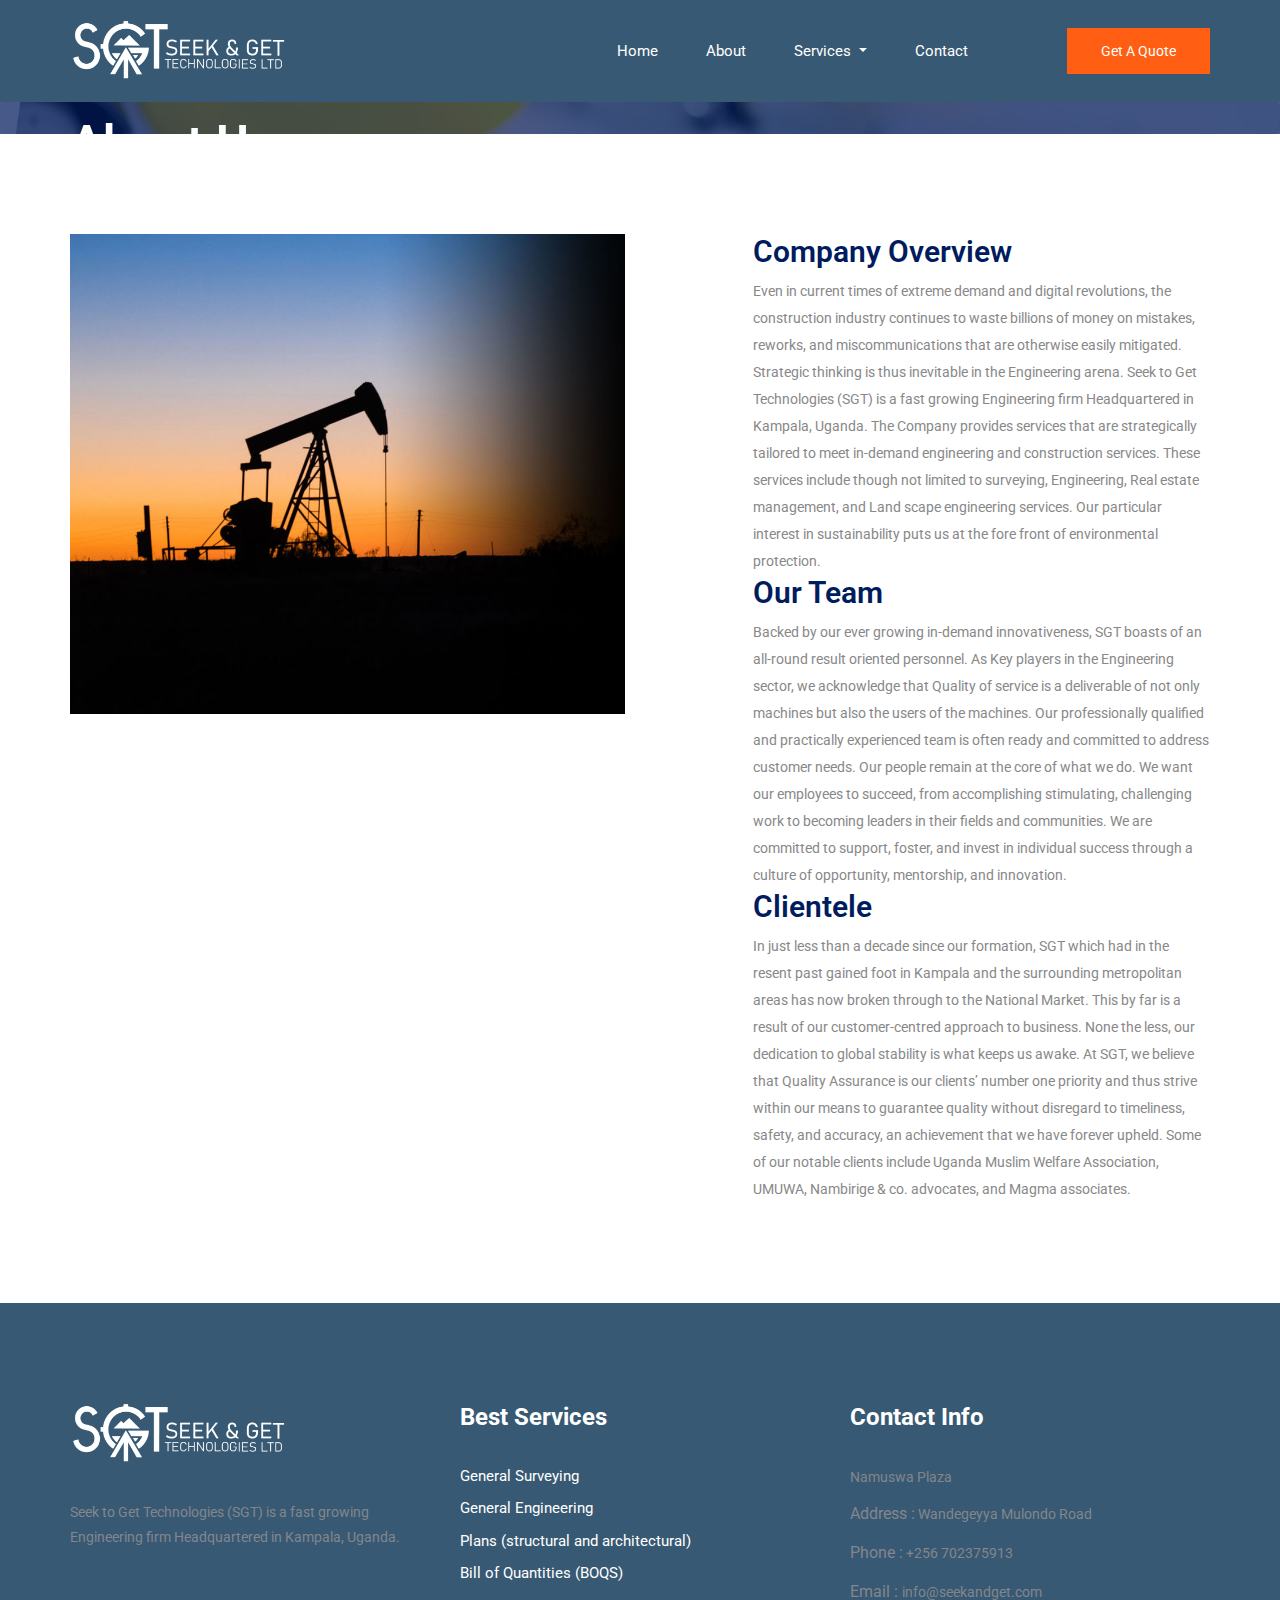
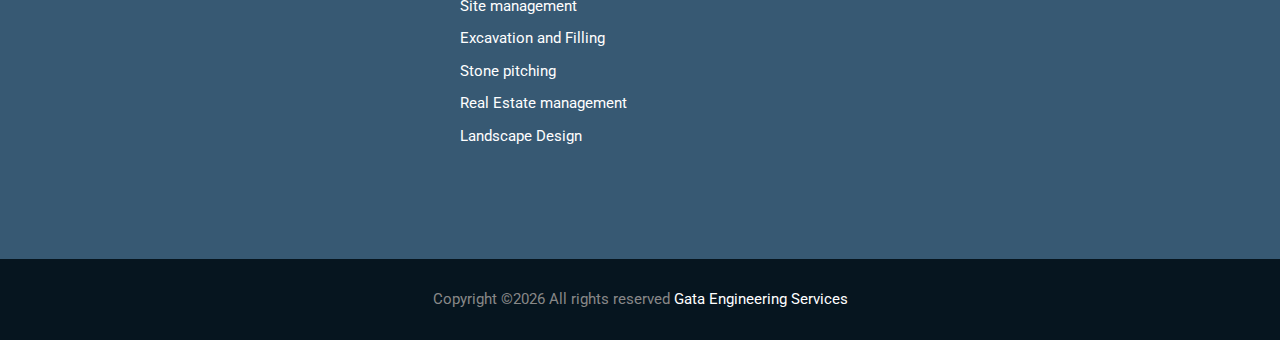
==== commit 82bb5a59: "update sgt" ====
--- a/about.html
+++ b/about.html
@@ -6,7 +6,7 @@
     <meta charset="utf-8">
     <meta name="viewport" content="width=device-width, initial-scale=1, shrink-to-fit=no">
     <title>sgt</title>
-    <link rel="icon" href="img/favicon.png">
+    <link rel="icon" href="img/favicon.ico">
     <!-- Bootstrap CSS -->
     <link rel="stylesheet" href="css/bootstrap.min.css">
     <!-- animate CSS -->
@@ -60,10 +60,10 @@
                                         Services
                                     </a>
                                     <div class="dropdown-menu" aria-labelledby="navbarDropdown">
-                                        <a class="dropdown-item" href="#">Surveying</a>
-                                        <a class="dropdown-item" href="#">Engineering</a>
-                                        <a class="dropdown-item" href="#">Plans</a>
-                                        <a class="dropdown-item" href="#">Bill Of Quantities</a>
+                                        <a class="dropdown-item" href="surveying.html">Surveying</a>
+                                        <a class="dropdown-item" href="engineering.html">Engineering</a>
+                                        <a class="dropdown-item" href="plans.html">Plans</a>
+                                        <a class="dropdown-item" href="bills.html">Bill Of Quantities</a>
                                         <a class="dropdown-item" href="#">construction</a>
                                     </div>
                                 </li>
@@ -102,9 +102,9 @@
     <!-- breadcrumb start-->
 
     <!-- about us start-->
-    <section class="about_part section_padding">
-        <div class="container">
-            <div class="row align-items-center justify-content-between">
+    <section class="section_padding_serv">
+        <div class="container">
+            <div class="row  justify-content-between">
                 <div class="col-md-6 col-lg-6">
                     <div class="about_div_img" style="background-image: url(img/about-page-img.jpg);">
                         <!-- <img src="img/about_part_img.png" alt=""> -->
@@ -164,51 +164,37 @@
                         <div class="contact_info">
                             <ul>
                                 <li>
-                                    <a href="#">General Surveying</a>
-                                </li>
-                                <li>
-                                    <a href="#">General Engineering</a>
-                                </li>
-                                <li>
-                                    <a href="#">Plans (structural and architectural) </a>
-                                </li>
-                                <li>
-                                    <a href="#">Bill of Quantities (BOQS)</a>
-                                </li>
-                                <li>
-                                    <a href="#">Site management</a>
-                                </li>
-                                <li>
-                                    <a href="#">Excavation and Filling</a>
-                                </li>
-                                <li>
-                                    <a href="#">Stone pitching</a>
-                                </li>
-                                <li>
-                                    <a href="#">Real Estate management</a>
-                                </li>
-                                <li>
-                                    <a href="#">Landscape Design</a>
+                                    <a href="surveying.html">General Surveying</a>
+                                </li>
+                                <li>
+                                    <a href="engineering.html">General Engineering</a>
+                                </li>
+                                <li>
+                                    <a href="plans.html">Plans (structural and architectural) </a>
+                                </li>
+                                <li>
+                                    <a href="bills.html">Bill of Quantities (BOQS)</a>
+                                </li>
+                                <li>
+                                    <a href="sitemanagement.html">Site management</a>
+                                </li>
+                                <li>
+                                    <a href="excavation.html">Excavation and Filling</a>
+                                </li>
+                                <li>
+                                    <a href="stonepitching.html">Stone pitching</a>
+                                </li>
+                                <li>
+                                    <a href="realestate.html">Real Estate management</a>
+                                </li>
+                                <li>
+                                    <a href="landscape.html">Landscape Design</a>
                                 </li>
                             </ul>
                         </div>
                     </div>
                 </div>
-                <!-- <div class="col-xl-3 col-sm-6 col-md-4">
-                    <div class="single-footer-widget footer_2">
-                        <h4>Our Gallery</h4>
-                        <div class="footer_img">
-                            <a href="#"><img src="img/footer_img/footer_1.png" alt=""></a>
-                            <a href="#"><img src="img/footer_img/footer_2.png" alt=""></a>
-                            <a href="#"><img src="img/footer_img/footer_3.png" alt=""></a>
-                            <a href="#"><img src="img/footer_img/footer_4.png" alt=""></a>
-                            <a href="#"><img src="img/footer_img/footer_5.png" alt=""></a>
-                            <a href="#"><img src="img/footer_img/footer_6.png" alt=""></a>
-                            <a href="#"><img src="img/footer_img/footer_7.png" alt=""></a>
-                            <a href="#"><img src="img/footer_img/footer_8.png" alt=""></a>
-                        </div>
-                    </div> -->
-                <!-- </div> -->
+                
                 <div class="col-xl-4 col-sm-6 col-md-4">
                     <div class="single-footer-widget footer_2">
                         <h4>Contact info</h4>
--- a/css/style.css
+++ b/css/style.css
@@ -49,6 +49,34 @@
 
 @media only screen and (min-width: 576px) and (max-width: 767px) {
   .section_padding {
+    padding: 70px 0px;
+  }
+}
+
+.section_padding_serv {
+  padding: 100px 0px;
+}
+
+@media only screen and (min-width: 992px) and (max-width: 1200px) {
+  .section_padding_serv {
+    padding: 80px 0px;
+  }
+}
+
+@media only screen and (min-width: 768px) and (max-width: 991px) {
+  .section_padding_serv {
+    padding: 70px 0px;
+  }
+}
+
+@media (max-width: 576px) {
+  .section_padding_serv {
+    padding: 70px 0px;
+  }
+}
+
+@media only screen and (min-width: 576px) and (max-width: 767px) {
+  .section_padding_serv {
     padding: 70px 0px;
   }
 }
@@ -763,6 +791,10 @@
   font-weight: 600;
 }
 
+.single-blog a:hover {
+  color: #fbf9ff;
+}
+
 .single-blog .date {
   color: #888;
   text-align: left;
@@ -774,7 +806,6 @@
 .single-blog .tag {
   text-align: left;
   display: inline-block;
-  float: left;
   font-size: 13px;
   font-weight: 300;
   margin-right: 22px;
@@ -861,6 +892,10 @@
   transition: 0.5s;
 }
 
+.full_image.single-blog .single-blog-content .meta-bottom p {
+  color: #fff;
+}
+
 @media (min-width: 992px) {
   .full_image.single-blog .single-blog-content {
     bottom: 100px;
@@ -876,6 +911,10 @@
 .full_image.single-blog a {
   font-size: 20px;
   font-weight: 600;
+}
+
+.full_image.single-blog a:hover {
+  color: #fbf9ff;
 }
 
 .full_image.single-blog .date {
@@ -1497,6 +1536,10 @@
   font-size: 15px;
 }
 
+.single-post-area .blog_details h2 {
+  color: #fbf9ff;
+}
+
 .single-post-area .quote-wrapper {
   background: rgba(130, 139, 178, 0.1);
   padding: 15px;
@@ -2080,7 +2123,7 @@
 
 /**************** banner part css start ****************/
 .banner_part {
-  height: 700px;
+  height: 800px;
   position: relative;
   overflow: hidden;
   background-image: url(../img/experiance_overlay.png);
@@ -2091,15 +2134,17 @@
 
 @media (max-width: 991px) {
   .banner_part {
-    height: 550px;
-    background-image: none;
+    height: 750px;
+    background-image: url(../img/header-img.jpg);
+    background-color: #f7f7f7;
   }
 }
 
 @media only screen and (min-width: 992px) and (max-width: 1200px) {
   .banner_part {
-    height: 450px;
-    background-image: none;
+    height: 650px;
+    background-image: url(../img/header-img.jpg);
+    background-color: #f7f7f7;
   }
 }
 
@@ -5489,7 +5534,7 @@
 .breadcrumb {
   position: relative;
   z-index: 1;
-  height: 250px;
+  height: 2rem;
 }
 
 .breadcrumb:after {
